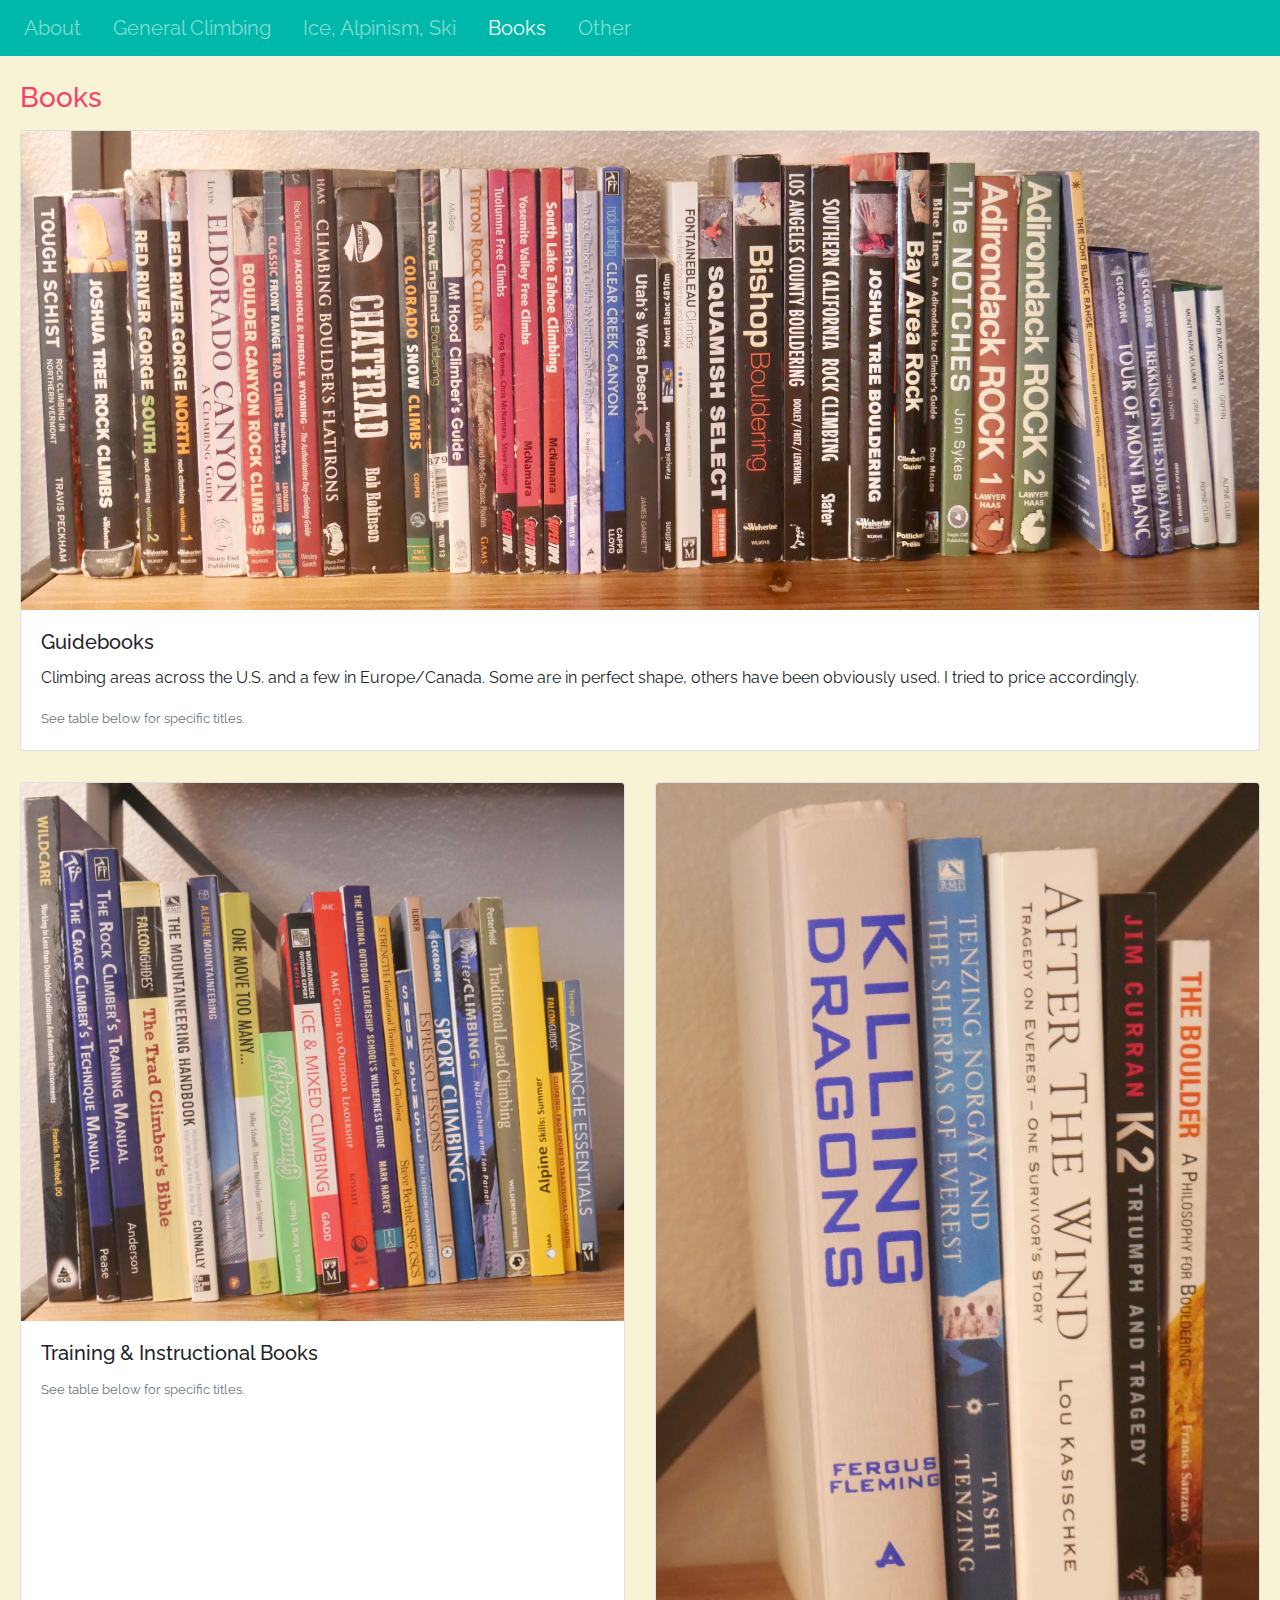
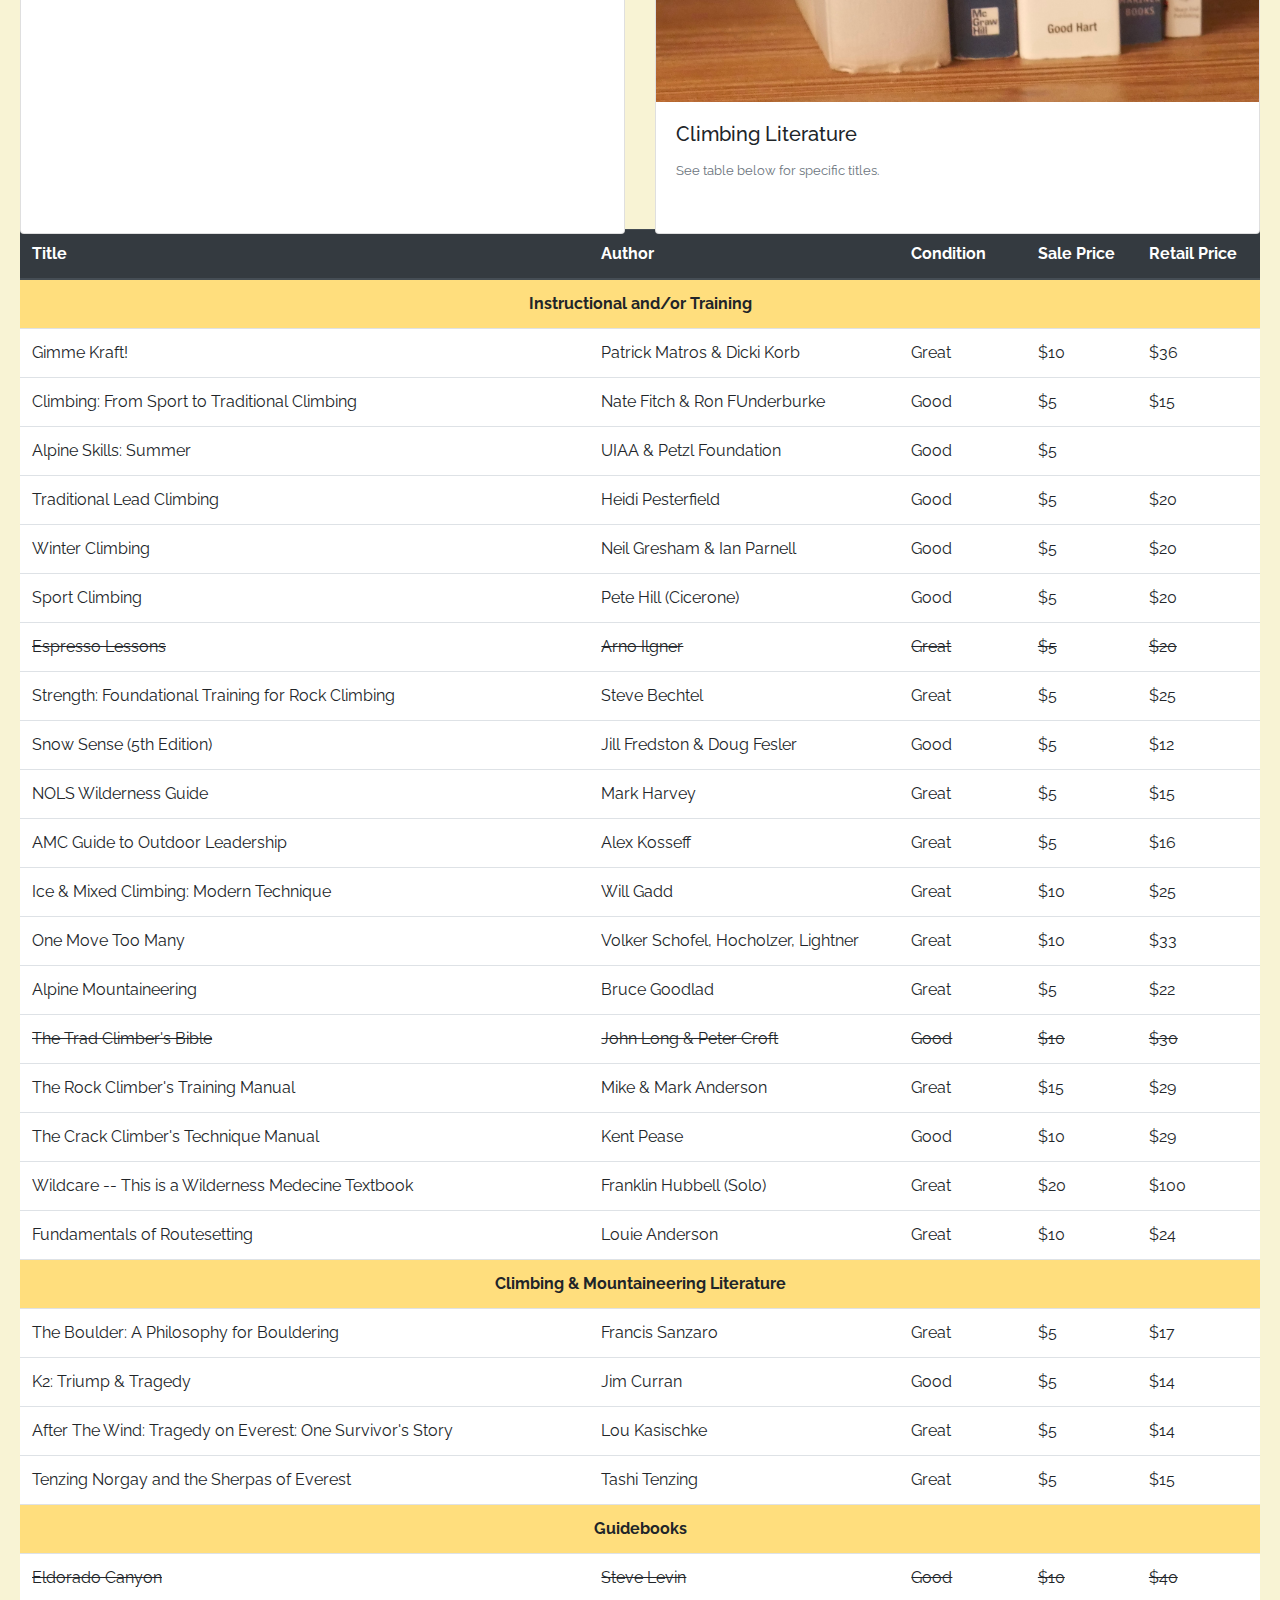
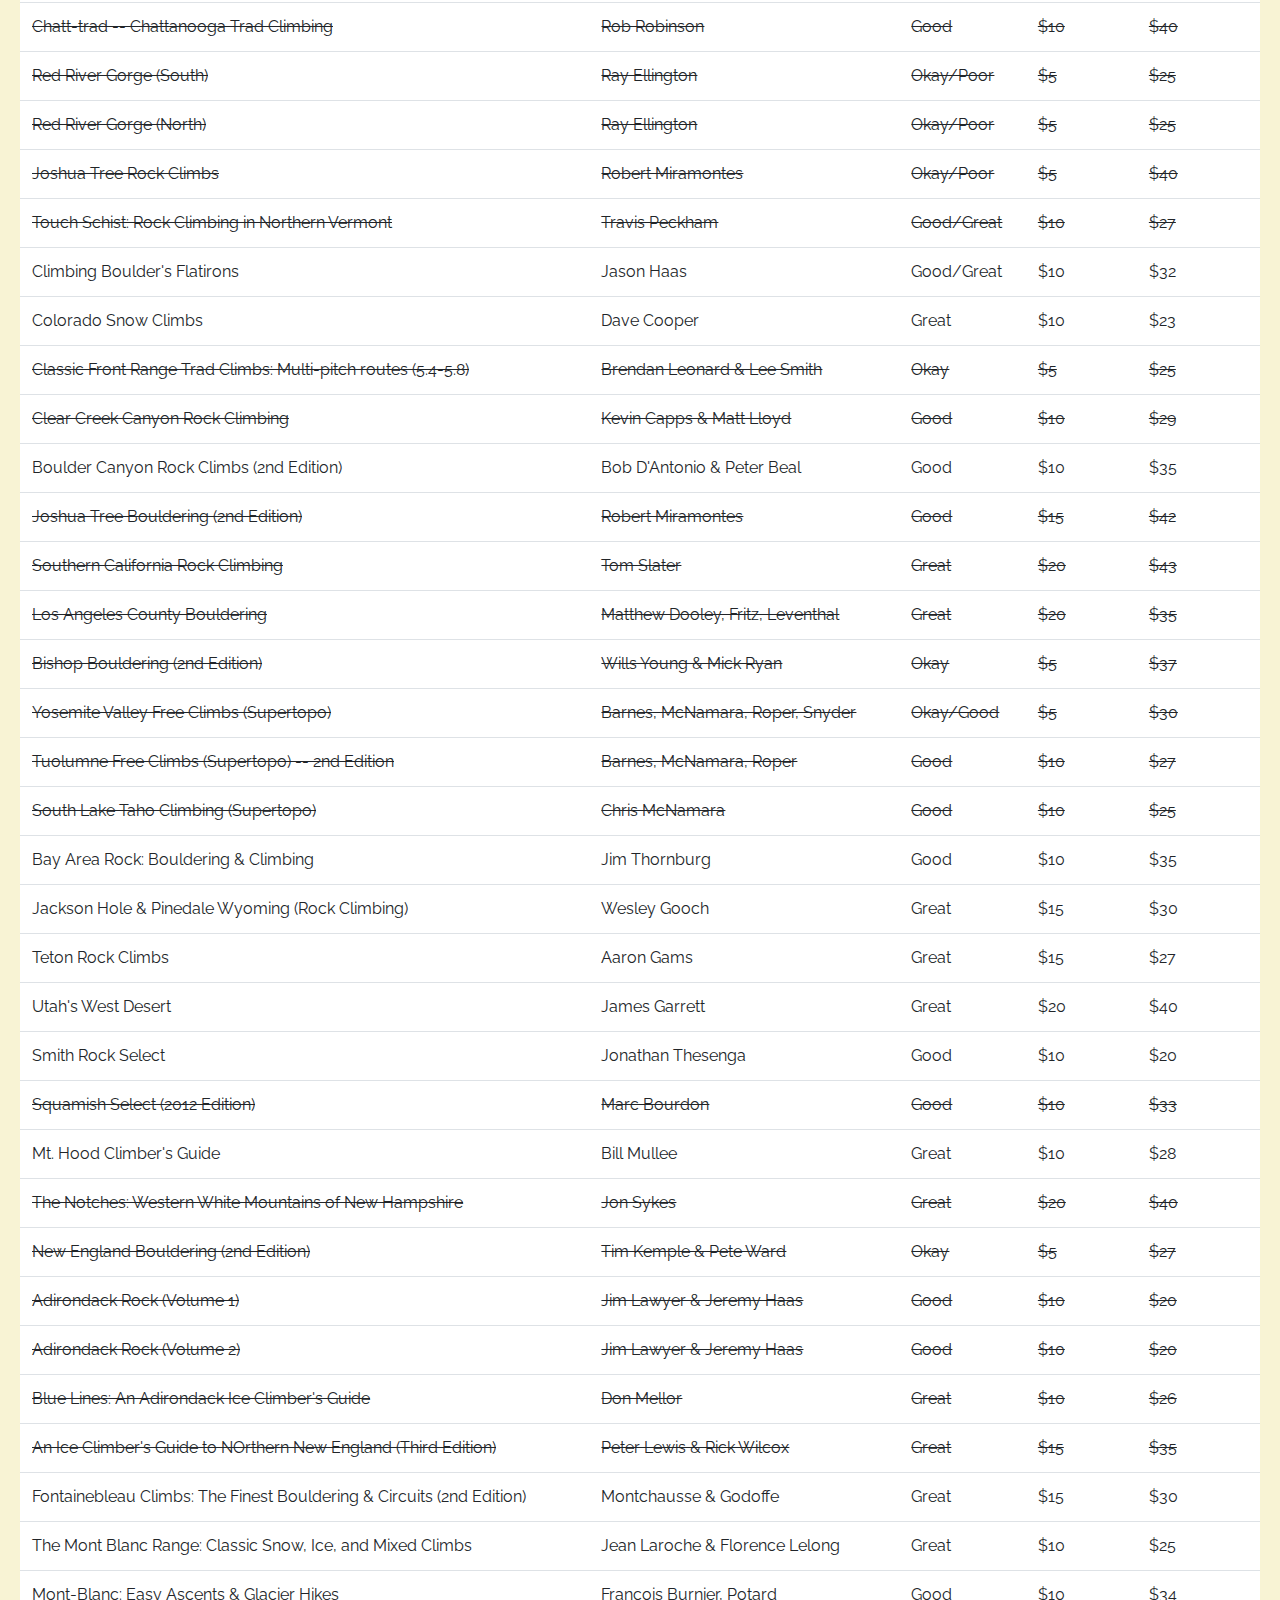
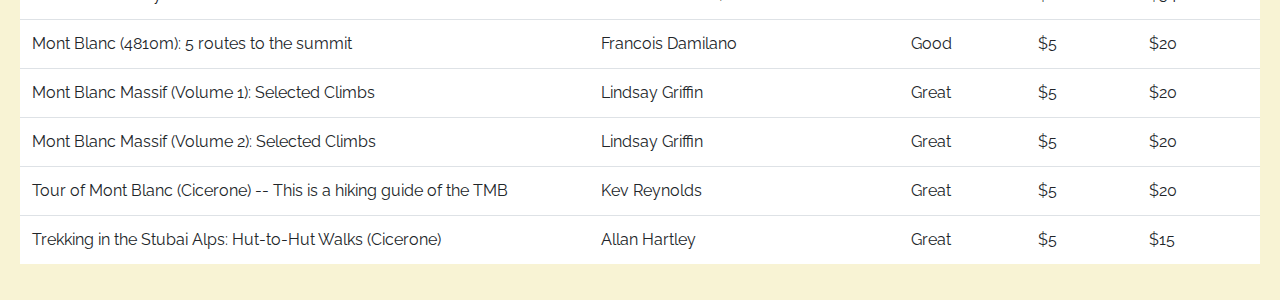
==== books.html @ da9b73b0 "Update books.html" ====
<!DOCTYPE html>
<html lang="en" dir="ltr">

<head>
  <meta charset="utf-8">
  <title>Climbing Books</title>
  <link rel="stylesheet" href="https://stackpath.bootstrapcdn.com/bootstrap/4.5.2/css/bootstrap.min.css" integrity="sha384-JcKb8q3iqJ61gNV9KGb8thSsNjpSL0n8PARn9HuZOnIxN0hoP+VmmDGMN5t9UJ0Z" crossorigin="anonymous">
  <link rel="stylesheet" href="style.css">
  <link href="https://fonts.googleapis.com/css2?family=Raleway&display=swap" rel="stylesheet">


</head>

<body>
  <nav class="navbar navbar-dark navbar-expand-lg navbarCustom" style="background-color: #00b8a9;">
    <button class="navbar-toggler" type="button" data-toggle="collapse" data-target="#navbarSupportedContent" aria-controls="navbarSupportedContent" aria-expanded="false" aria-label="Toggle navigation">
      <span class="navbar-toggler-icon"></span>
    </button>

    <div class="collapse navbar-collapse" id="navbarSupportedContent">
      <ul class="navbar-nav mr-auto">
        <li class="nav-item">
          <a class="nav-link navbar-brand" href="index.html">About<span class="sr-only">(current)</span></a>
        </li>
        <li class="nav-item">
          <a class="nav-link navbar-brand" href="generalClimbing.html">General Climbing</a>
        </li>
        <li class="nav-item">
          <a class="nav-link navbar-brand" href="iceAlpineSki.html">Ice, Alpinism, Ski</a>
        </li>
        <li class="nav-item active">
          <a class="nav-link navbar-brand" href="books.html">Books</a>
        </li>
        <li class="nav-item">
          <a class="nav-link navbar-brand" href="random.html">Other</a>
        </li>
      </ul>
    </div>
  </nav>

  <div class="topContainer">
    <h3>Books</h3>

    <div class="card mb-3">
      <img src="imgs/guidebooks.jpeg" class="card-img-top" alt="...">
      <div class="card-body">
        <h5 class="card-title">Guidebooks</h5>
        <p class="card-text">Climbing areas across the U.S. and a few in Europe/Canada. Some are in perfect shape, others have been obviously used. I tried to price accordingly.</p>
        <p class="card-text"><small class="text-muted">See table below for specific titles.</small></p>
      </div>
    </div>

    <div class="row">
      <div class="col-md-6">
        <div class="card mb-3 h-100">
          <img src="imgs/trainingBooks.jpeg" class="card-img-top" alt="...">
          <div class="card-body">
            <h5 class="card-title">Training & Instructional Books</h5>
            <p class="card-text"><small class="text-muted">See table below for specific titles.</small></p>
          </div>
        </div>
      </div>

      <div class="col-md-6">
        <div class="card mb-3 h-100">
          <img src="imgs/litBooks.jpeg" class="card-img-top" alt="...">
          <div class="card-body">
            <h5 class="card-title">Climbing Literature</h5>
            <p class="card-text"><small class="text-muted">See table below for specific titles.</small></p>
          </div>
        </div>
      </div>
    </div>

<div class="guidebookTable bg-white">
  <table class="table table-hover">
  <thead class="thead-dark">
    <tr>
      <th scope="col">Title</th>
      <th scope="col">Author</th>
      <th scope="col">Condition</th>
      <th scope="col">Sale Price</th>
      <th scope="col">Retail Price</th>
    </tr>
  </thead>
  <tbody>
    <tr>
      <td class="bookTableHeaderOverview" colspan="5">Instructional and/or Training</td>
    </tr>
    <tr>
      <td> Gimme Kraft!</td>
      <td>Patrick Matros & Dicki Korb</td>
      <td>Great</td>
      <td>$10</td>
      <td>$36</td>
    </tr>
  
    <tr>
      <td>Climbing: From Sport to Traditional Climbing</td>
      <td> Nate Fitch & Ron FUnderburke </td>
      <td> Good </td>
      <td> $5 </td>
      <td> $15 </td>
    </tr>
    <tr>
      <td> Alpine Skills: Summer </td>
      <td> UIAA & Petzl Foundation </td>
      <td> Good </td>
      <td> $5 </td>
      <td>  </td>
    </tr>
    <tr>
      <td> Traditional Lead Climbing </td>
      <td> Heidi Pesterfield </td>
      <td> Good </td>
      <td> $5 </td>
      <td> $20 </td>
    </tr>
    <tr>
      <td> Winter Climbing </td>
      <td> Neil Gresham & Ian Parnell </td>
      <td> Good </td>
      <td> $5 </td>
      <td> $20 </td>
    </tr>
    <tr>
      <td> Sport Climbing </td>
      <td> Pete Hill (Cicerone) </td>
      <td> Good </td>
      <td> $5 </td>
      <td> $20 </td>
    </tr>
    <tr class="strikethrough">
      <td> Espresso Lessons </td>
      <td> Arno Ilgner </td>
      <td> Great </td>
      <td> $5 </td>
      <td> $20 </td>
    </tr>
    <tr>
      <td> Strength: Foundational Training for Rock Climbing </td>
      <td> Steve Bechtel </td>
      <td> Great </td>
      <td> $5 </td>
      <td> $25 </td>
    </tr>
    <tr>
      <td> Snow Sense (5th Edition) </td>
      <td> Jill Fredston & Doug Fesler </td>
      <td> Good </td>
      <td> $5 </td>
      <td> $12 </td>
    </tr>
    <tr>
      <td> NOLS Wilderness Guide </td>
      <td> Mark Harvey </td>
      <td> Great </td>
      <td> $5 </td>
      <td> $15 </td>
    </tr>
    <tr>
      <td> AMC Guide to Outdoor Leadership </td>
      <td> Alex Kosseff </td>
      <td> Great </td>
      <td> $5 </td>
      <td> $16 </td>
    </tr>
    <tr>
      <td> Ice & Mixed Climbing: Modern Technique </td>
      <td> Will Gadd </td>
      <td> Great </td>
      <td> $10 </td>
      <td> $25 </td>
    </tr>
    <tr>
      <td> One Move Too Many </td>
      <td> Volker Schofel, Hocholzer, Lightner </td>
      <td> Great </td>
      <td> $10 </td>
      <td> $33 </td>
    </tr>
    <tr>
      <td> Alpine Mountaineering </td>
      <td> Bruce Goodlad </td>
      <td> Great </td>
      <td> $5 </td>
      <td> $22 </td>
    </tr>
  
    <tr class="strikethrough">
      <td> The Trad Climber's Bible </td>
      <td> John Long & Peter Croft </td>
      <td> Good </td>
      <td> $10 </td>
      <td> $30 </td>
    </tr>
    <tr>
      <td> The Rock Climber's Training Manual </td>
      <td> Mike & Mark Anderson </td>
      <td> Great </td>
      <td> $15 </td>
      <td> $29 </td>
    </tr>
    <tr>
      <td> The Crack Climber's Technique Manual </td>
      <td> Kent Pease </td>
      <td> Good </td>
      <td> $10 </td>
      <td> $29 </td>
    </tr>
    <tr>
      <td> Wildcare -- This is a Wilderness Medecine Textbook </td>
      <td> Franklin Hubbell (Solo) </td>
      <td> Great </td>
      <td> $20 </td>
      <td> $100 </td>
    </tr>
    <tr>
      <td> Fundamentals of Routesetting </td>
      <td> Louie Anderson </td>
      <td> Great </td>
      <td> $10 </td>
      <td> $24 </td>
    </tr>
    <tr>
      <td class="bookTableHeaderOverview" colspan="5">Climbing & Mountaineering Literature</td>
    </tr>

    <tr>
      <td> The Boulder: A Philosophy for Bouldering </td>
      <td> Francis Sanzaro </td>
      <td> Great </td>
      <td> $5 </td>
      <td> $17 </td>
    </tr>

    <tr>
      <td> K2: Triump & Tragedy </td>
      <td> Jim Curran </td>
      <td> Good </td>
      <td> $5 </td>
      <td> $14 </td>
    </tr>

    <tr>
      <td> After The Wind: Tragedy on Everest: One Survivor's Story </td>
      <td> Lou Kasischke </td>
      <td> Great </td>
      <td> $5 </td>
      <td> $14 </td>
    </tr>

    <tr>
      <td> Tenzing Norgay and the Sherpas of Everest </td>
      <td> Tashi Tenzing </td>
      <td> Great </td>
      <td> $5 </td>
      <td> $15 </td>
    </tr>

    <tr>
      <td class="bookTableHeaderOverview" colspan="5">Guidebooks</td>
    </tr>

    <tr class="strikethrough">
      <td> Eldorado Canyon </td>
      <td> Steve Levin </td>
      <td> Good </td>
      <td> $10 </td>
      <td> $40 </td>
    </tr>

<tr class="strikethrough">
  <td> Chatt-trad -- Chattanooga Trad Climbing </td>
      <td> Rob Robinson </td>
      <td> Good </td>
      <td> $10 </td>
      <td> $40 </td>
    </tr>

    <tr class="strikethrough">
      <td> Red River Gorge (South) </td>
      <td> Ray Ellington </td>
      <td> Okay/Poor </td>
      <td> $5 </td>
      <td> $25 </td>
    </tr>

   <tr class="strikethrough">
      <td> Red River Gorge (North) </td>
      <td> Ray Ellington </td>
      <td> Okay/Poor </td>
      <td> $5 </td>
      <td> $25 </td>
    </tr>

    <tr class="strikethrough">
      <td> Joshua Tree Rock Climbs </td>
      <td> Robert Miramontes </td>
      <td> Okay/Poor </td>
      <td> $5 </td>
      <td> $40 </td>
    </tr>

    <tr class="strikethrough">
      <td> Touch Schist: Rock Climbing in Northern Vermont </td>
      <td> Travis Peckham </td>
      <td> Good/Great </td>
      <td> $10 </td>
      <td> $27 </td>
    </tr>

    <tr>
      <td> Climbing Boulder's Flatirons </td>
      <td> Jason Haas </td>
      <td> Good/Great </td>
      <td> $10 </td>
      <td> $32 </td>
    </tr>

    <tr>
      <td> Colorado Snow Climbs </td>
      <td> Dave Cooper </td>
      <td> Great </td>
      <td> $10 </td>
      <td> $23 </td>
    </tr>

    <tr class="strikethrough">
      <td> Classic Front Range Trad Climbs: Multi-pitch routes (5.4-5.8) </td>
      <td> Brendan Leonard & Lee Smith </td>
      <td> Okay </td>
      <td> $5 </td>
      <td> $25 </td>
    </tr>

    <tr class="strikethrough">
      <td> Clear Creek Canyon Rock Climbing </td>
      <td> Kevin Capps & Matt Lloyd </td>
      <td> Good </td>
      <td> $10 </td>
      <td> $29 </td>
    </tr>

    <tr>
      <td> Boulder Canyon Rock Climbs (2nd Edition) </td>
      <td> Bob D'Antonio & Peter Beal </td>
      <td> Good </td>
      <td> $10 </td>
      <td> $35 </td>
    </tr>

    <tr class="strikethrough">
      <td> Joshua Tree Bouldering (2nd Edition) </td>
      <td> Robert Miramontes </td>
      <td> Good </td>
      <td> $15 </td>
      <td> $42 </td>
    </tr>

    <tr class="strikethrough">
      <td> Southern California Rock Climbing </td>
      <td> Tom Slater </td>
      <td> Great </td>
      <td> $20 </td>
      <td> $43 </td>
    </tr>

    <tr class="strikethrough">
      <td> Los Angeles County Bouldering </td>
      <td> Matthew Dooley, Fritz, Leventhal </td>
      <td> Great </td>
      <td> $20 </td>
      <td> $35 </td>
    </tr>

    <tr class="strikethrough">
      <td> Bishop Bouldering (2nd Edition) </td>
      <td> Wills Young & Mick Ryan </td>
      <td> Okay </td>
      <td> $5 </td>
      <td> $37 </td>
    </tr>

   <tr class="strikethrough">
      <td> Yosemite Valley Free Climbs (Supertopo) </td>
      <td> Barnes, McNamara, Roper, Snyder </td>
      <td> Okay/Good </td>
      <td> $5 </td>
      <td> $30 </td>
    </tr>

    <tr class="strikethrough">
      <td> Tuolumne Free Climbs (Supertopo) -- 2nd Edition </td>
      <td> Barnes, McNamara, Roper </td>
      <td> Good </td>
      <td> $10 </td>
      <td> $27 </td>
    </tr>

    <tr class="strikethrough">
      <td> South Lake Taho Climbing (Supertopo) </td>
      <td> Chris McNamara </td>
      <td> Good </td>
      <td> $10 </td>
      <td> $25 </td>
    </tr>

    <tr>
      <td> Bay Area Rock: Bouldering & Climbing </td>
      <td> Jim Thornburg </td>
      <td> Good </td>
      <td> $10 </td>
      <td> $35 </td>
    </tr>

    <tr>
      <td> Jackson Hole & Pinedale Wyoming (Rock Climbing) </td>
      <td> Wesley Gooch </td>
      <td> Great </td>
      <td> $15 </td>
      <td> $30 </td>
    </tr>

    <tr>
      <td> Teton Rock Climbs </td>
      <td> Aaron Gams </td>
      <td> Great </td>
      <td> $15 </td>
      <td> $27 </td>
    </tr>

    <tr>
      <td> Utah's West Desert </td>
      <td> James Garrett </td>
      <td> Great </td>
      <td> $20 </td>
      <td> $40 </td>
    </tr>

    <tr>
      <td> Smith Rock Select </td>
      <td> Jonathan Thesenga </td>
      <td> Good </td>
      <td> $10 </td>
      <td> $20 </td>
    </tr>

    <tr class="strikethrough">
      <td> Squamish Select (2012 Edition) </td>
      <td> Marc Bourdon </td>
      <td> Good </td>
      <td> $10 </td>
      <td> $33 </td>
    </tr>

    <tr>
      <td> Mt. Hood Climber's Guide </td>
      <td> Bill Mullee </td>
      <td> Great </td>
      <td> $10 </td>
      <td> $28 </td>
    </tr>

    <tr class="strikethrough">
      <td> The Notches: Western White Mountains of New Hampshire </td>
      <td> Jon Sykes </td>
      <td> Great </td>
      <td> $20 </td>
      <td> $40 </td>
    </tr>

    <tr class="strikethrough">
      <td> New England Bouldering (2nd Edition) </td>
      <td> Tim Kemple & Pete Ward </td>
      <td> Okay </td>
      <td> $5 </td>
      <td> $27 </td>
    </tr>

<tr class="strikethrough">
      <td> Adirondack Rock (Volume 1) </td>
      <td> Jim Lawyer & Jeremy Haas </td>
      <td> Good </td>
      <td> $10 </td>
      <td> $20 </td>
    </tr>

   <tr class="strikethrough">
      <td> Adirondack Rock (Volume 2) </td>
      <td> Jim Lawyer & Jeremy Haas </td>
      <td> Good </td>
      <td> $10 </td>
      <td> $20 </td>
    </tr>

    <tr class="strikethrough">
      <td> Blue Lines: An Adirondack Ice Climber's Guide </td>
      <td> Don Mellor </td>
      <td> Great </td>
      <td> $10 </td>
      <td> $26 </td>
    </tr>

   <tr class="strikethrough">
      <td> An Ice Climber's Guide to NOrthern New England (Third Edition) </td>
      <td> Peter Lewis & Rick Wilcox </td>
      <td> Great </td>
      <td> $15 </td>
      <td> $35 </td>
    </tr>

    <tr>
      <td> Fontainebleau Climbs: The Finest Bouldering & Circuits (2nd Edition) </td>
      <td> Montchausse & Godoffe </td>
      <td> Great </td>
      <td> $15 </td>
      <td> $30 </td>
    </tr>

    <tr>
      <td> The Mont Blanc Range: Classic Snow, Ice, and Mixed Climbs </td>
      <td> Jean Laroche & Florence Lelong </td>
      <td> Great </td>
      <td> $10 </td>
      <td> $25 </td>
    </tr>

    <tr>
      <td> Mont-Blanc: Easy Ascents & Glacier Hikes </td>
      <td> Francois Burnier, Potard </td>
      <td> Good </td>
      <td> $10 </td>
      <td> $34 </td>
    </tr>

    <tr>
      <td> Mont Blanc (4810m): 5 routes to the summit </td>
      <td> Francois Damilano </td>
      <td> Good </td>
      <td> $5 </td>
      <td> $20 </td>
    </tr>

    <tr>
      <td> Mont Blanc Massif (Volume 1): Selected Climbs </td>
      <td> Lindsay Griffin </td>
      <td> Great </td>
      <td> $5 </td>
      <td> $20 </td>
    </tr>

    <tr>
      <td> Mont Blanc Massif (Volume 2): Selected Climbs </td>
      <td> Lindsay Griffin </td>
      <td> Great </td>
      <td> $5 </td>
      <td> $20 </td>
    </tr>

    <tr>
      <td> Tour of Mont Blanc (Cicerone) -- This is a hiking guide of the TMB </td>
      <td> Kev Reynolds </td>
      <td> Great </td>
      <td> $5 </td>
      <td> $20 </td>
    </tr>

    <tr>
      <td> Trekking in the Stubai Alps: Hut-to-Hut Walks (Cicerone) </td>
      <td> Allan Hartley </td>
      <td> Great </td>
      <td> $5 </td>
      <td> $15 </td>
    </tr>

  </tbody>
</table>
</div>

  </div>


  <script src="https://code.jquery.com/jquery-3.3.1.slim.min.js" integrity="sha384-q8i/X+965DzO0rT7abK41JStQIAqVgRVzpbzo5smXKp4YfRvH+8abtTE1Pi6jizo" crossorigin="anonymous"></script>
  <script src="https://stackpath.bootstrapcdn.com/bootstrap/4.5.2/js/bootstrap.min.js" charset="utf-8"></script>
</body>

</html>
---- style.css ----
body{
  margin: 0;
  padding-bottom: 0;
  font-family: 'Raleway', sans-serif;
}

h3{
  margin: 5px 0;
  color: #f6416c;
}

span{
  font-weight: bold;
}

.profileImage{
  width: 300px;
  height: 300px;
  border-radius: 50%;
  object-fit: cover;
  object-position: 20%;
}

.topContainer{
  padding: 20px;
  background-color: #f8f3d4;
  margin: 0;
}

.contactDiv{
  margin: 0;
  padding: 20px;
  background-color: #ffde7d;
  padding-bottom: 20px;

}

.navbarCustom{
  background-color: #00b8a9;
}

.card-deck, .card{
  margin-top: 15px;
}

.navbarCustom .navbar-brand,
.navbarCustom .navbar-text {
  color: white;
}

.guidebookTable{
  margin-top: 10px;
}

.bookTableHeaderOverview{
  text-align: center;
  background-color: #ffde7d;
  font-weight: bold;
}

.strikethrough{
  text-decoration: line-through;
}

@media (min-height: 800px) {
  .contactDiv{
    padding-bottom: 400px;
  }
}
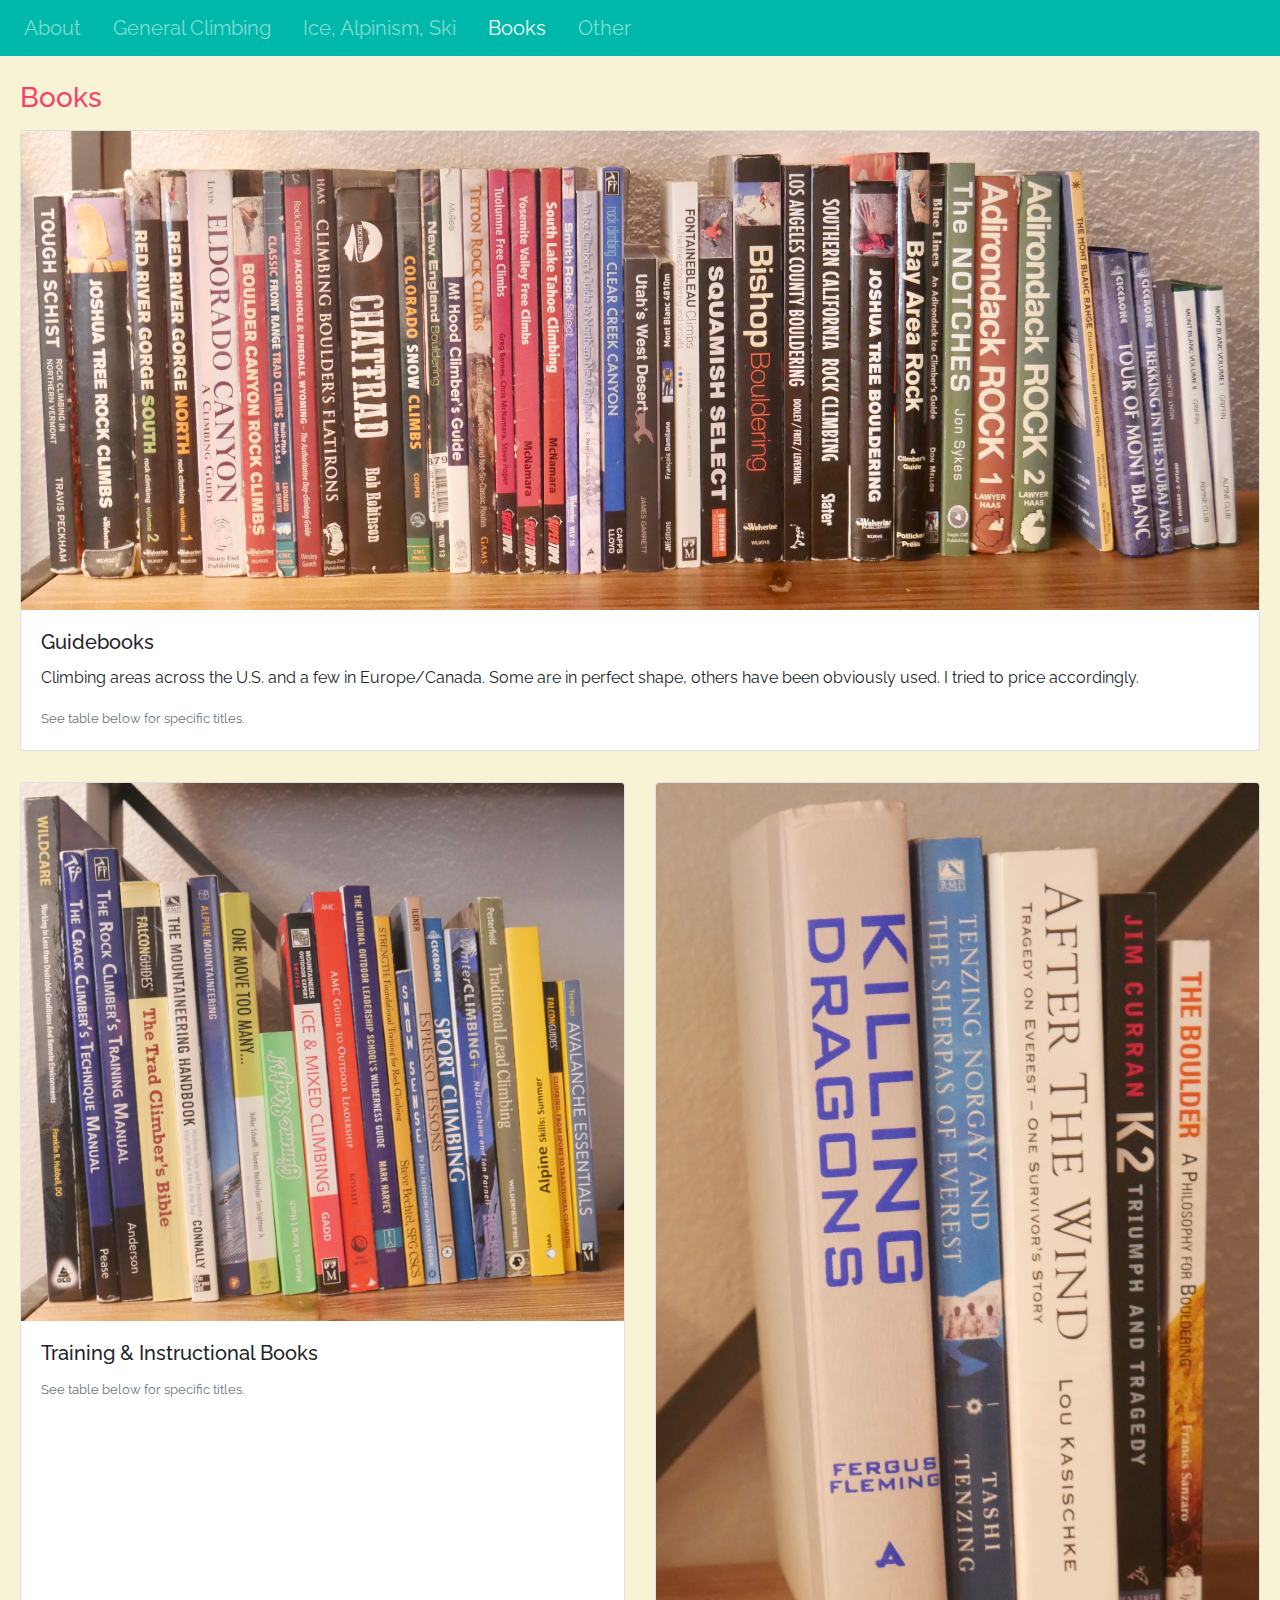
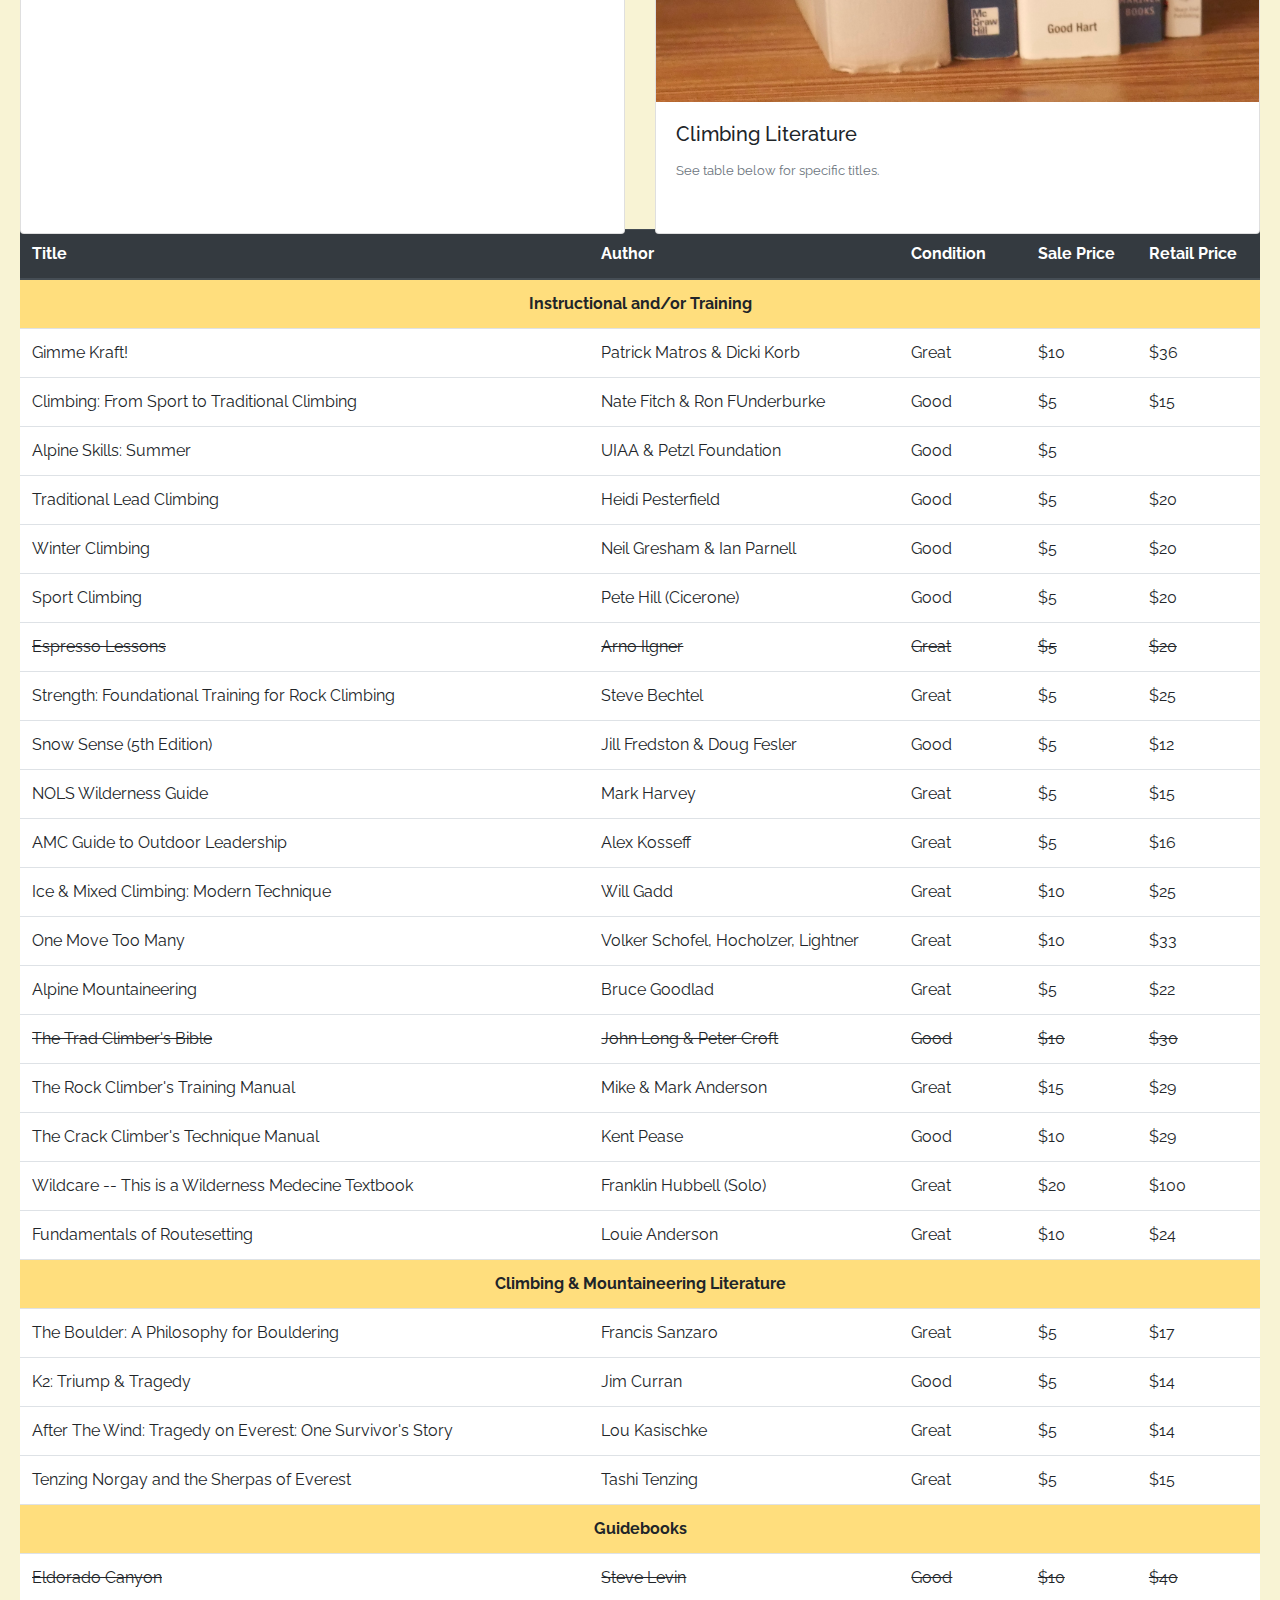
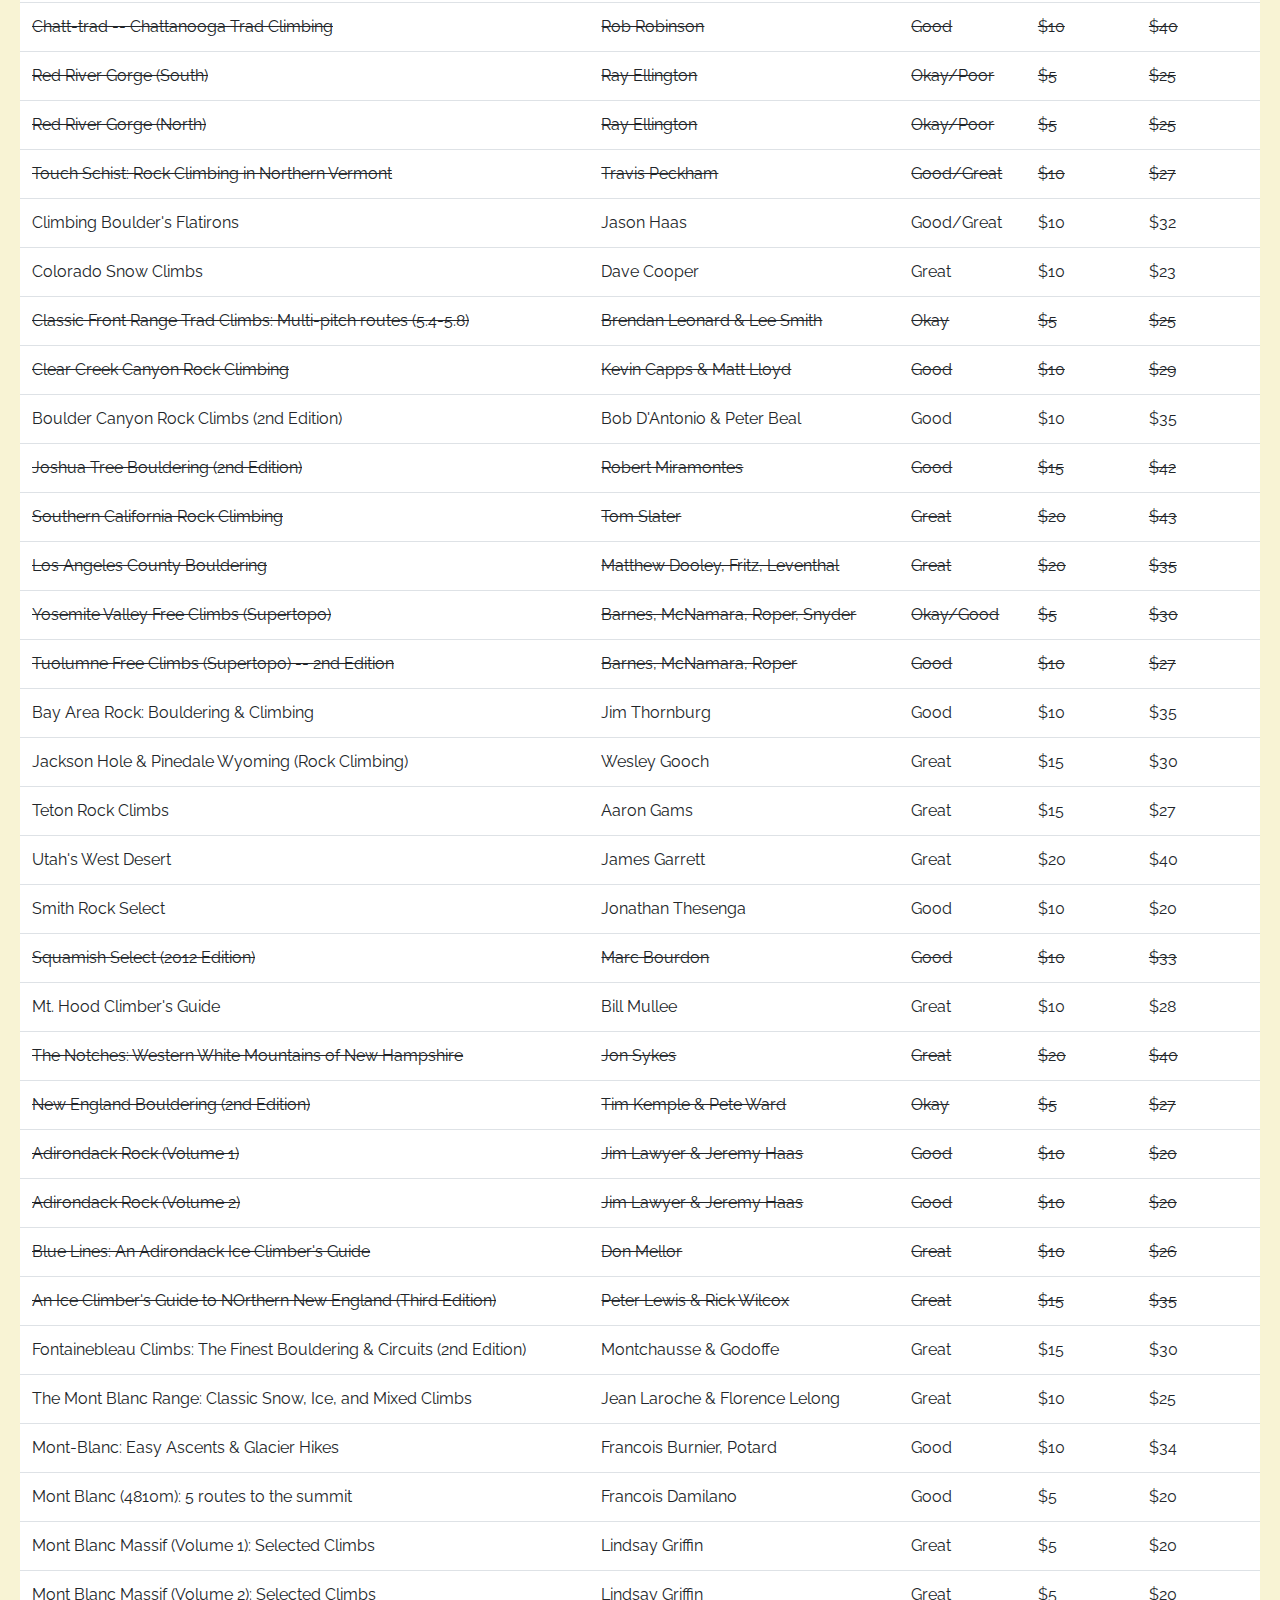
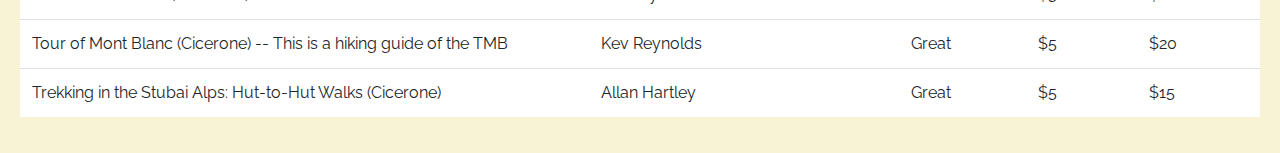
==== commit c37ecbc5: "Update books.html" ====
--- a/books.html
+++ b/books.html
@@ -295,14 +295,6 @@
     </tr>
 
     <tr class="strikethrough">
-      <td> Joshua Tree Rock Climbs </td>
-      <td> Robert Miramontes </td>
-      <td> Okay/Poor </td>
-      <td> $5 </td>
-      <td> $40 </td>
-    </tr>
-
-    <tr class="strikethrough">
       <td> Touch Schist: Rock Climbing in Northern Vermont </td>
       <td> Travis Peckham </td>
       <td> Good/Great </td>
@@ -372,14 +364,6 @@
       <td> Great </td>
       <td> $20 </td>
       <td> $35 </td>
-    </tr>
-
-    <tr class="strikethrough">
-      <td> Bishop Bouldering (2nd Edition) </td>
-      <td> Wills Young & Mick Ryan </td>
-      <td> Okay </td>
-      <td> $5 </td>
-      <td> $37 </td>
     </tr>
 
    <tr class="strikethrough">
@@ -397,15 +381,7 @@
       <td> $10 </td>
       <td> $27 </td>
     </tr>
-
-    <tr class="strikethrough">
-      <td> South Lake Taho Climbing (Supertopo) </td>
-      <td> Chris McNamara </td>
-      <td> Good </td>
-      <td> $10 </td>
-      <td> $25 </td>
-    </tr>
-
+    
     <tr>
       <td> Bay Area Rock: Bouldering & Climbing </td>
       <td> Jim Thornburg </td>
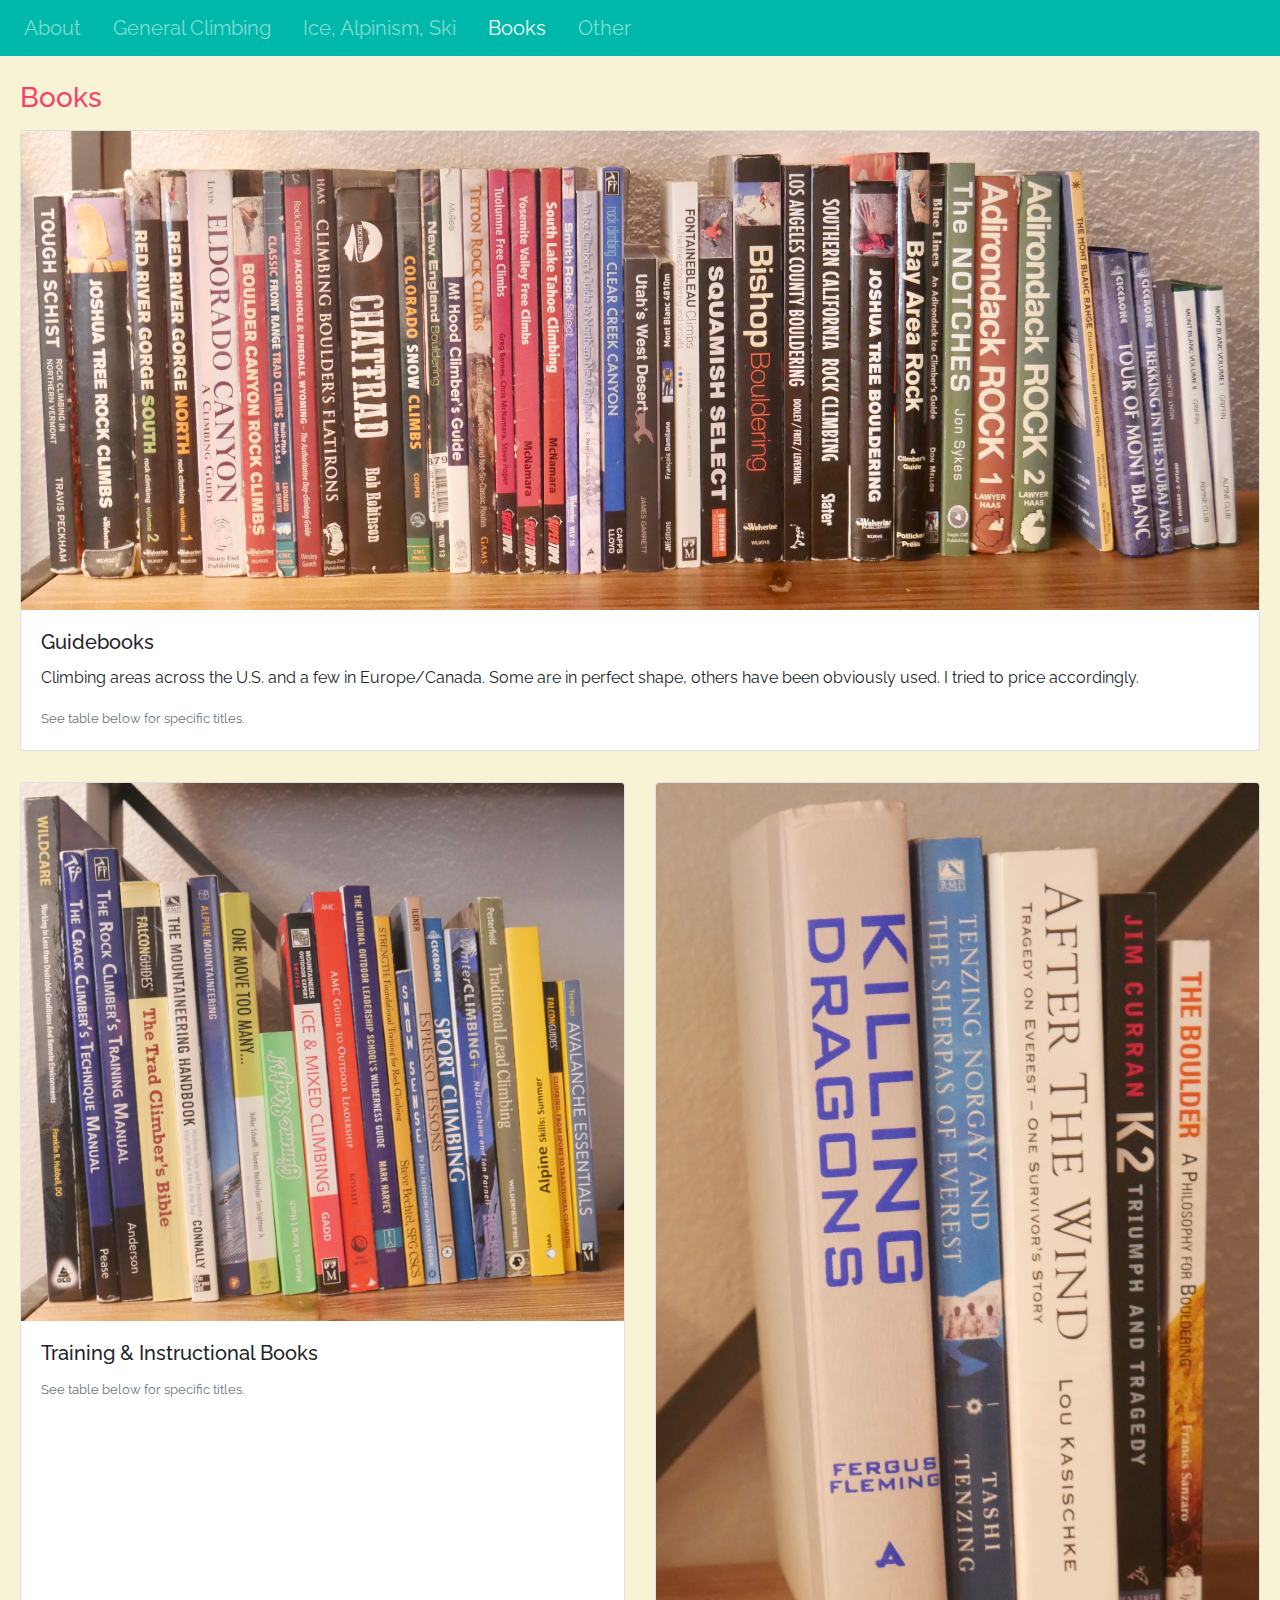
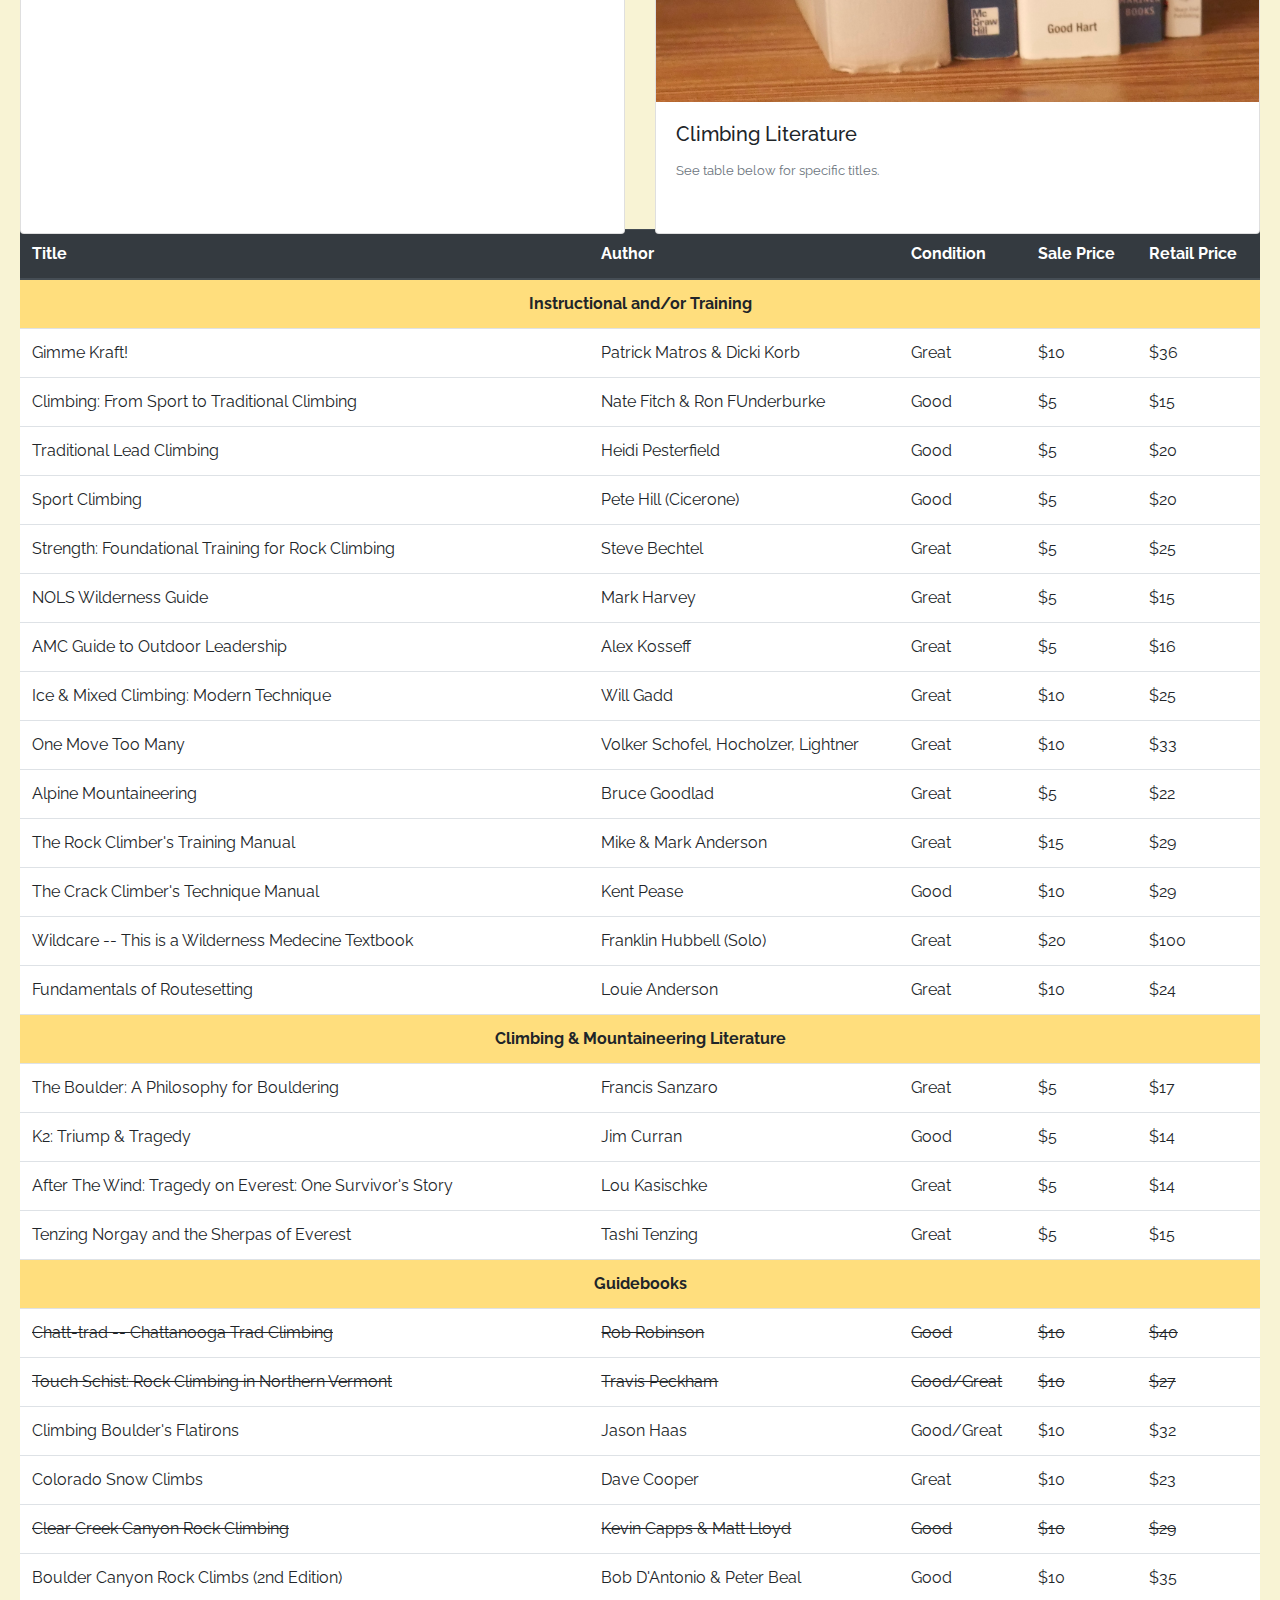
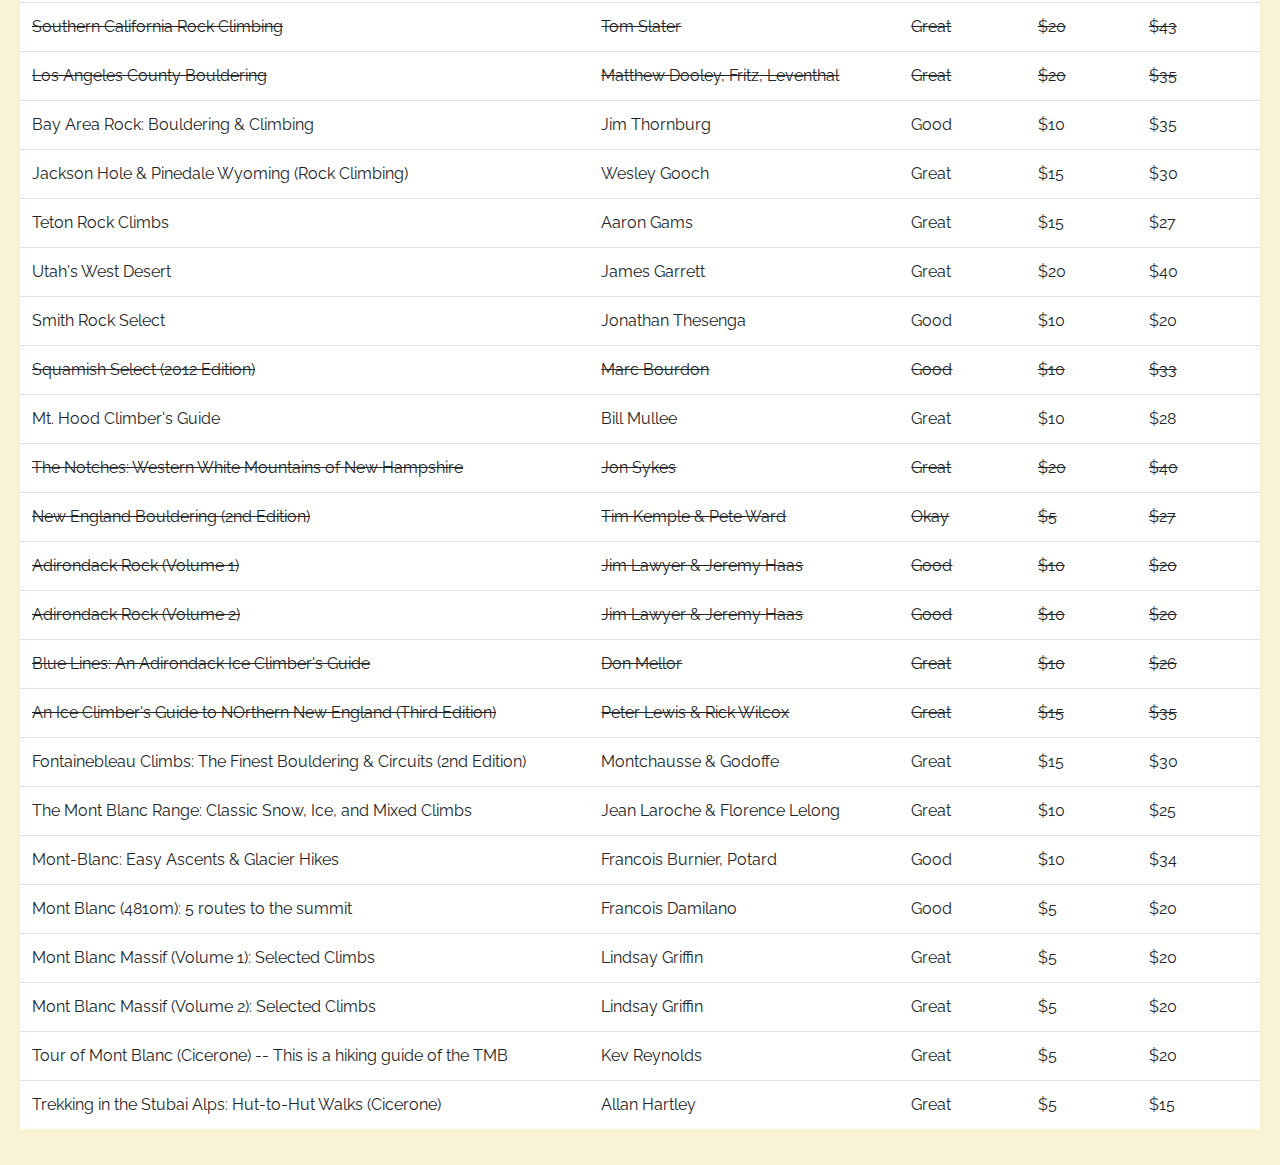
==== commit 39b3df6c: "Update books.html" ====
--- a/books.html
+++ b/books.html
@@ -102,13 +102,7 @@
       <td> $5 </td>
       <td> $15 </td>
     </tr>
-    <tr>
-      <td> Alpine Skills: Summer </td>
-      <td> UIAA & Petzl Foundation </td>
-      <td> Good </td>
-      <td> $5 </td>
-      <td>  </td>
-    </tr>
+ 
     <tr>
       <td> Traditional Lead Climbing </td>
       <td> Heidi Pesterfield </td>
@@ -116,13 +110,7 @@
       <td> $5 </td>
       <td> $20 </td>
     </tr>
-    <tr>
-      <td> Winter Climbing </td>
-      <td> Neil Gresham & Ian Parnell </td>
-      <td> Good </td>
-      <td> $5 </td>
-      <td> $20 </td>
-    </tr>
+   
     <tr>
       <td> Sport Climbing </td>
       <td> Pete Hill (Cicerone) </td>
@@ -130,13 +118,7 @@
       <td> $5 </td>
       <td> $20 </td>
     </tr>
-    <tr class="strikethrough">
-      <td> Espresso Lessons </td>
-      <td> Arno Ilgner </td>
-      <td> Great </td>
-      <td> $5 </td>
-      <td> $20 </td>
-    </tr>
+  
     <tr>
       <td> Strength: Foundational Training for Rock Climbing </td>
       <td> Steve Bechtel </td>
@@ -144,13 +126,7 @@
       <td> $5 </td>
       <td> $25 </td>
     </tr>
-    <tr>
-      <td> Snow Sense (5th Edition) </td>
-      <td> Jill Fredston & Doug Fesler </td>
-      <td> Good </td>
-      <td> $5 </td>
-      <td> $12 </td>
-    </tr>
+  
     <tr>
       <td> NOLS Wilderness Guide </td>
       <td> Mark Harvey </td>
@@ -186,14 +162,6 @@
       <td> $5 </td>
       <td> $22 </td>
     </tr>
-  
-    <tr class="strikethrough">
-      <td> The Trad Climber's Bible </td>
-      <td> John Long & Peter Croft </td>
-      <td> Good </td>
-      <td> $10 </td>
-      <td> $30 </td>
-    </tr>
     <tr>
       <td> The Rock Climber's Training Manual </td>
       <td> Mike & Mark Anderson </td>
@@ -260,14 +228,6 @@
 
     <tr>
       <td class="bookTableHeaderOverview" colspan="5">Guidebooks</td>
-    </tr>
-
-    <tr class="strikethrough">
-      <td> Eldorado Canyon </td>
-      <td> Steve Levin </td>
-      <td> Good </td>
-      <td> $10 </td>
-      <td> $40 </td>
     </tr>
 
 <tr class="strikethrough">
@@ -279,22 +239,6 @@
     </tr>
 
     <tr class="strikethrough">
-      <td> Red River Gorge (South) </td>
-      <td> Ray Ellington </td>
-      <td> Okay/Poor </td>
-      <td> $5 </td>
-      <td> $25 </td>
-    </tr>
-
-   <tr class="strikethrough">
-      <td> Red River Gorge (North) </td>
-      <td> Ray Ellington </td>
-      <td> Okay/Poor </td>
-      <td> $5 </td>
-      <td> $25 </td>
-    </tr>
-
-    <tr class="strikethrough">
       <td> Touch Schist: Rock Climbing in Northern Vermont </td>
       <td> Travis Peckham </td>
       <td> Good/Great </td>
@@ -319,14 +263,6 @@
     </tr>
 
     <tr class="strikethrough">
-      <td> Classic Front Range Trad Climbs: Multi-pitch routes (5.4-5.8) </td>
-      <td> Brendan Leonard & Lee Smith </td>
-      <td> Okay </td>
-      <td> $5 </td>
-      <td> $25 </td>
-    </tr>
-
-    <tr class="strikethrough">
       <td> Clear Creek Canyon Rock Climbing </td>
       <td> Kevin Capps & Matt Lloyd </td>
       <td> Good </td>
@@ -343,14 +279,6 @@
     </tr>
 
     <tr class="strikethrough">
-      <td> Joshua Tree Bouldering (2nd Edition) </td>
-      <td> Robert Miramontes </td>
-      <td> Good </td>
-      <td> $15 </td>
-      <td> $42 </td>
-    </tr>
-
-    <tr class="strikethrough">
       <td> Southern California Rock Climbing </td>
       <td> Tom Slater </td>
       <td> Great </td>
@@ -364,22 +292,6 @@
       <td> Great </td>
       <td> $20 </td>
       <td> $35 </td>
-    </tr>
-
-   <tr class="strikethrough">
-      <td> Yosemite Valley Free Climbs (Supertopo) </td>
-      <td> Barnes, McNamara, Roper, Snyder </td>
-      <td> Okay/Good </td>
-      <td> $5 </td>
-      <td> $30 </td>
-    </tr>
-
-    <tr class="strikethrough">
-      <td> Tuolumne Free Climbs (Supertopo) -- 2nd Edition </td>
-      <td> Barnes, McNamara, Roper </td>
-      <td> Good </td>
-      <td> $10 </td>
-      <td> $27 </td>
     </tr>
     
     <tr>
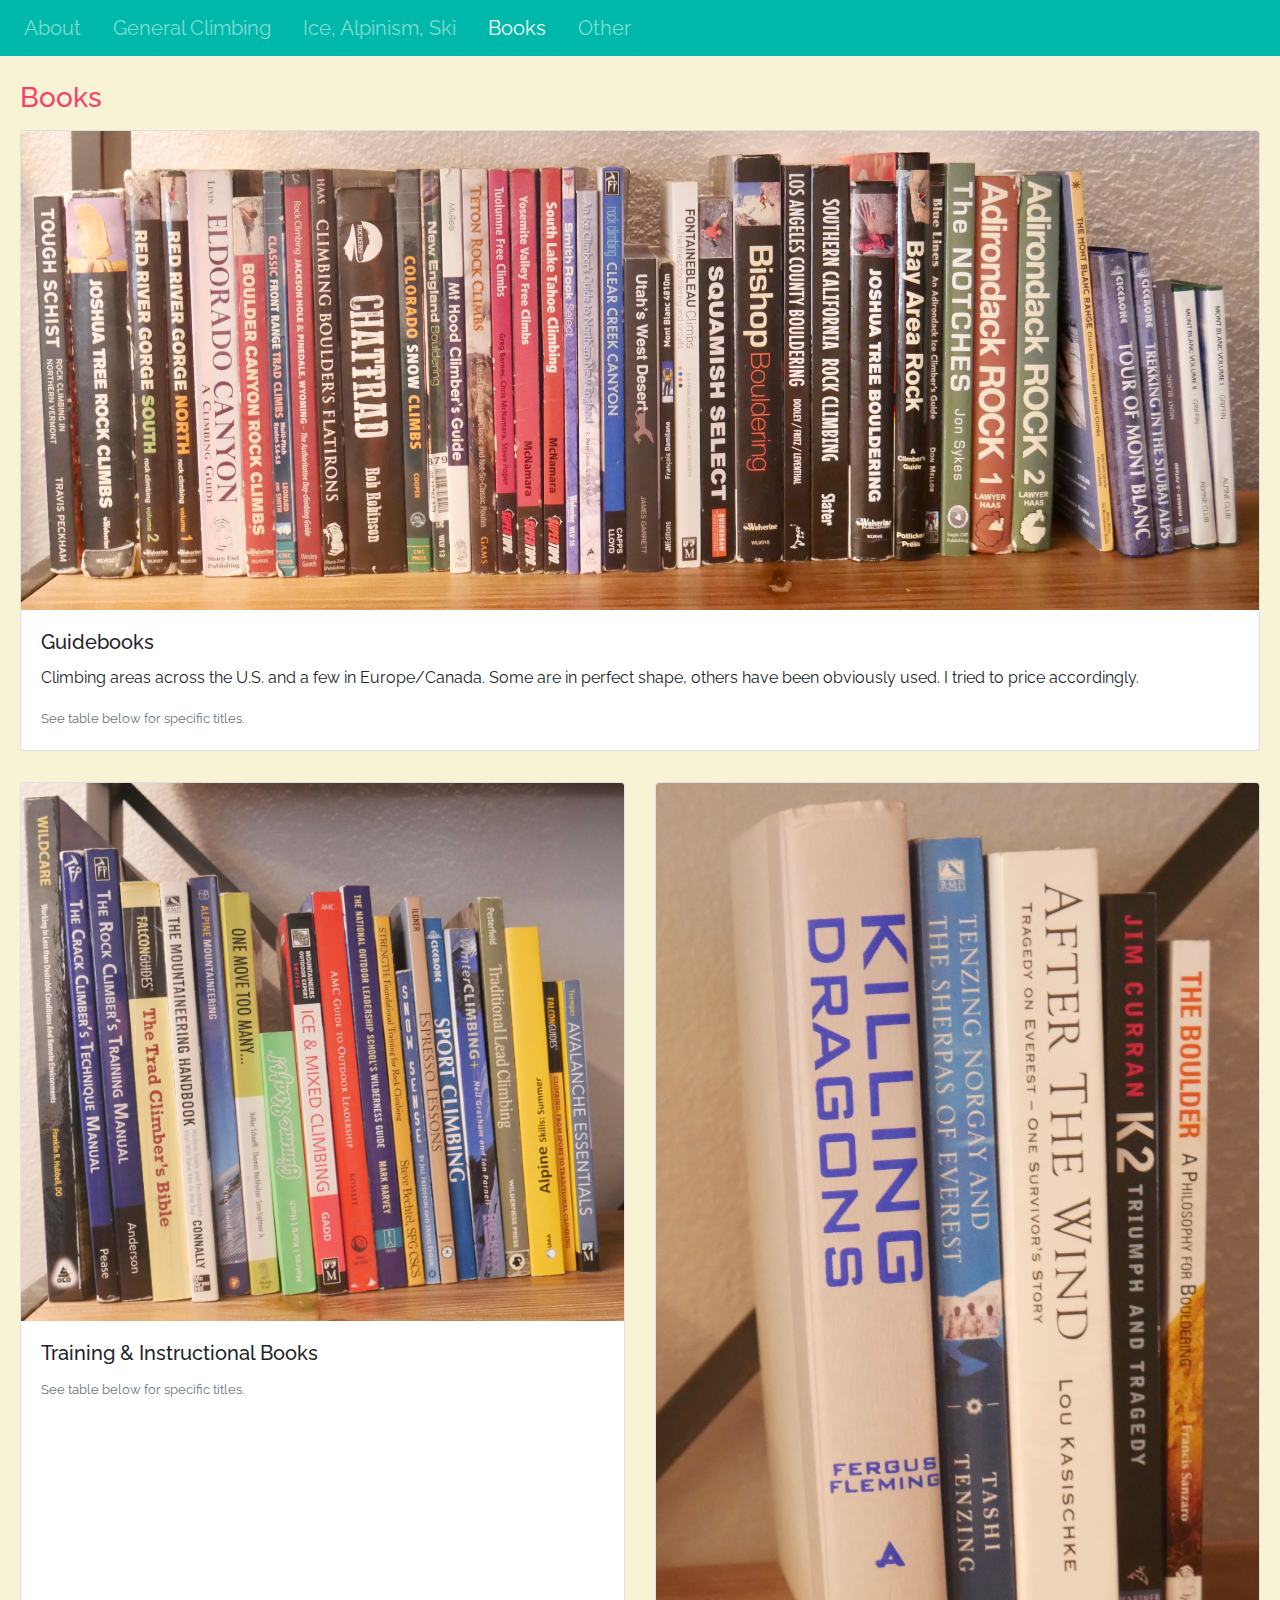
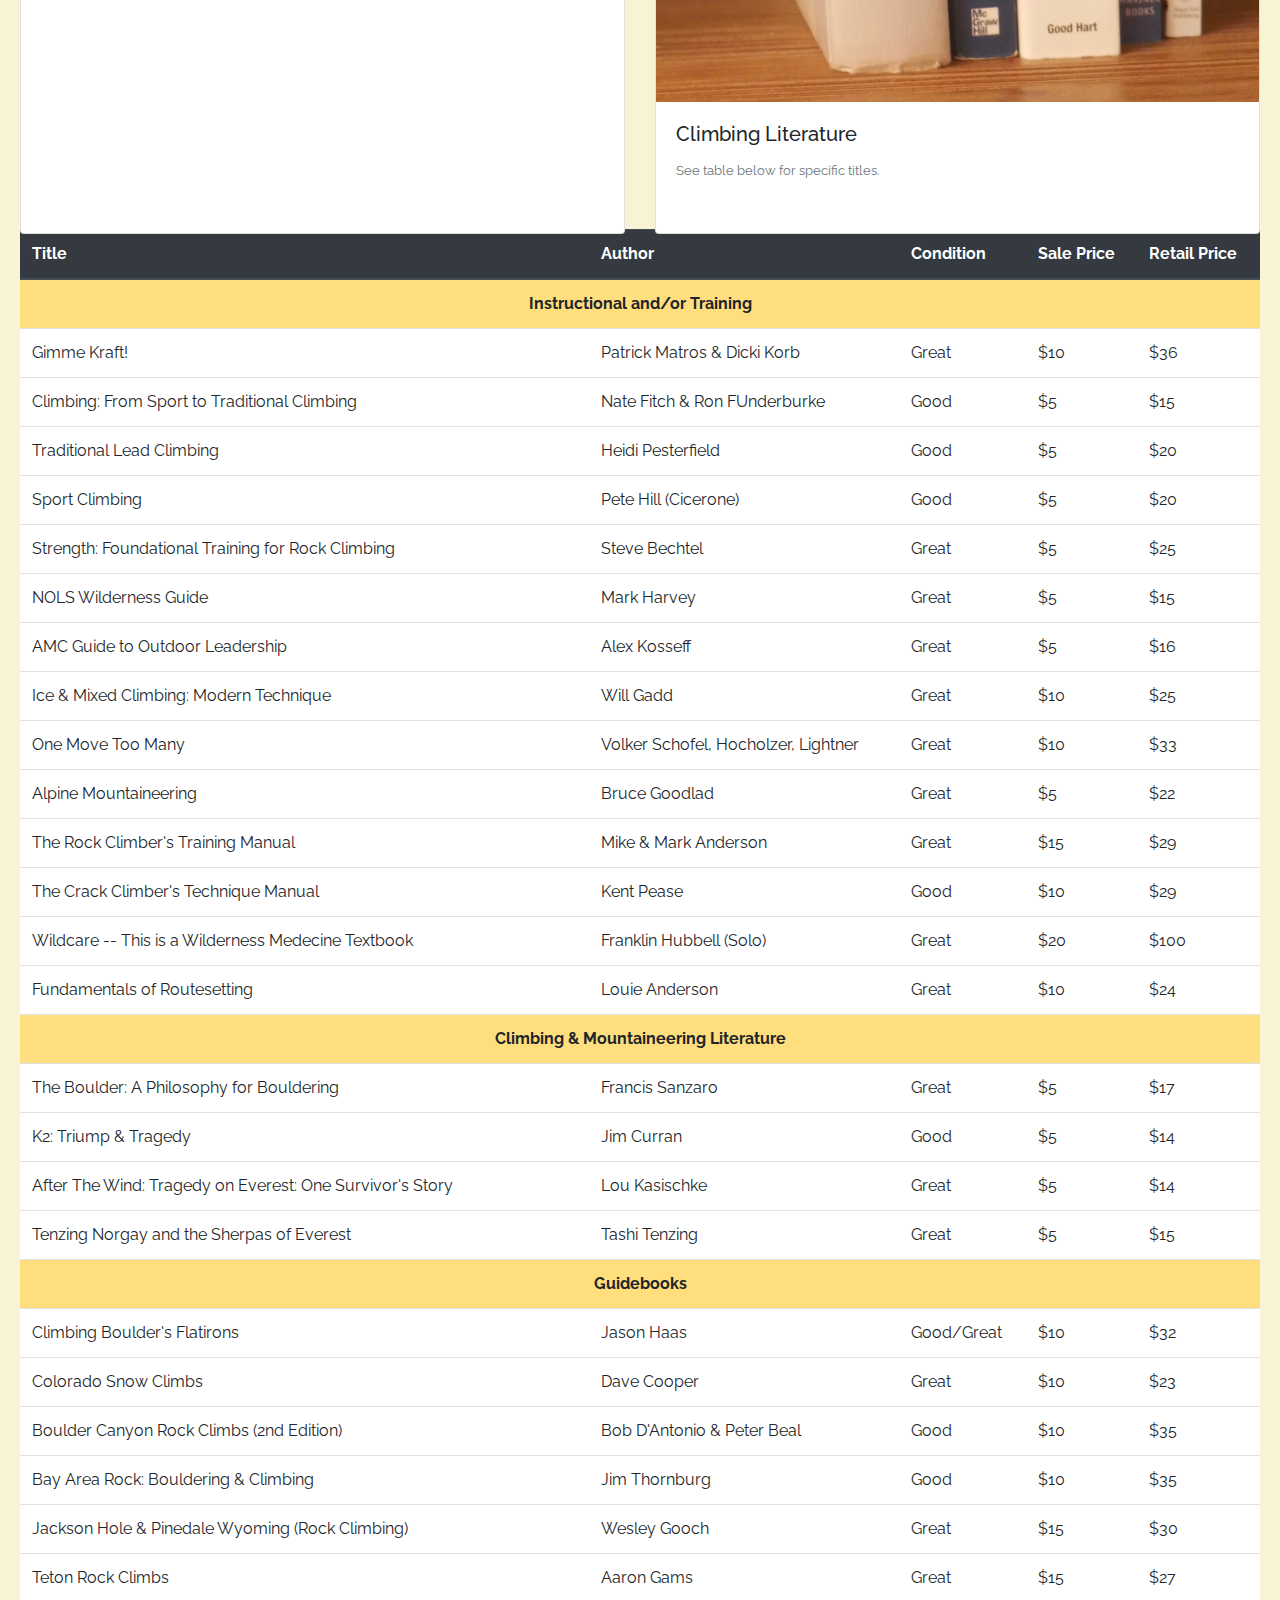
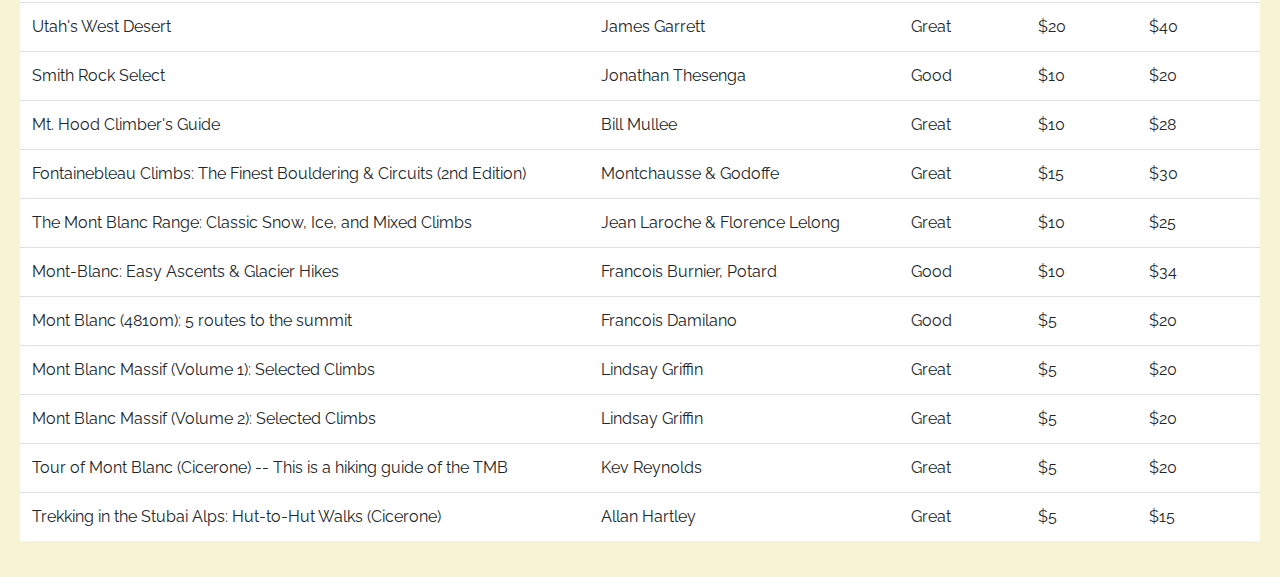
==== commit e42e1be1: "Update books.html" ====
--- a/books.html
+++ b/books.html
@@ -231,20 +231,6 @@
     </tr>
 
 <tr class="strikethrough">
-  <td> Chatt-trad -- Chattanooga Trad Climbing </td>
-      <td> Rob Robinson </td>
-      <td> Good </td>
-      <td> $10 </td>
-      <td> $40 </td>
-    </tr>
-
-    <tr class="strikethrough">
-      <td> Touch Schist: Rock Climbing in Northern Vermont </td>
-      <td> Travis Peckham </td>
-      <td> Good/Great </td>
-      <td> $10 </td>
-      <td> $27 </td>
-    </tr>
 
     <tr>
       <td> Climbing Boulder's Flatirons </td>
@@ -262,14 +248,6 @@
       <td> $23 </td>
     </tr>
 
-    <tr class="strikethrough">
-      <td> Clear Creek Canyon Rock Climbing </td>
-      <td> Kevin Capps & Matt Lloyd </td>
-      <td> Good </td>
-      <td> $10 </td>
-      <td> $29 </td>
-    </tr>
-
     <tr>
       <td> Boulder Canyon Rock Climbs (2nd Edition) </td>
       <td> Bob D'Antonio & Peter Beal </td>
@@ -278,22 +256,6 @@
       <td> $35 </td>
     </tr>
 
-    <tr class="strikethrough">
-      <td> Southern California Rock Climbing </td>
-      <td> Tom Slater </td>
-      <td> Great </td>
-      <td> $20 </td>
-      <td> $43 </td>
-    </tr>
-
-    <tr class="strikethrough">
-      <td> Los Angeles County Bouldering </td>
-      <td> Matthew Dooley, Fritz, Leventhal </td>
-      <td> Great </td>
-      <td> $20 </td>
-      <td> $35 </td>
-    </tr>
-    
     <tr>
       <td> Bay Area Rock: Bouldering & Climbing </td>
       <td> Jim Thornburg </td>
@@ -334,68 +296,12 @@
       <td> $20 </td>
     </tr>
 
-    <tr class="strikethrough">
-      <td> Squamish Select (2012 Edition) </td>
-      <td> Marc Bourdon </td>
-      <td> Good </td>
-      <td> $10 </td>
-      <td> $33 </td>
-    </tr>
-
     <tr>
       <td> Mt. Hood Climber's Guide </td>
       <td> Bill Mullee </td>
       <td> Great </td>
       <td> $10 </td>
       <td> $28 </td>
-    </tr>
-
-    <tr class="strikethrough">
-      <td> The Notches: Western White Mountains of New Hampshire </td>
-      <td> Jon Sykes </td>
-      <td> Great </td>
-      <td> $20 </td>
-      <td> $40 </td>
-    </tr>
-
-    <tr class="strikethrough">
-      <td> New England Bouldering (2nd Edition) </td>
-      <td> Tim Kemple & Pete Ward </td>
-      <td> Okay </td>
-      <td> $5 </td>
-      <td> $27 </td>
-    </tr>
-
-<tr class="strikethrough">
-      <td> Adirondack Rock (Volume 1) </td>
-      <td> Jim Lawyer & Jeremy Haas </td>
-      <td> Good </td>
-      <td> $10 </td>
-      <td> $20 </td>
-    </tr>
-
-   <tr class="strikethrough">
-      <td> Adirondack Rock (Volume 2) </td>
-      <td> Jim Lawyer & Jeremy Haas </td>
-      <td> Good </td>
-      <td> $10 </td>
-      <td> $20 </td>
-    </tr>
-
-    <tr class="strikethrough">
-      <td> Blue Lines: An Adirondack Ice Climber's Guide </td>
-      <td> Don Mellor </td>
-      <td> Great </td>
-      <td> $10 </td>
-      <td> $26 </td>
-    </tr>
-
-   <tr class="strikethrough">
-      <td> An Ice Climber's Guide to NOrthern New England (Third Edition) </td>
-      <td> Peter Lewis & Rick Wilcox </td>
-      <td> Great </td>
-      <td> $15 </td>
-      <td> $35 </td>
     </tr>
 
     <tr>
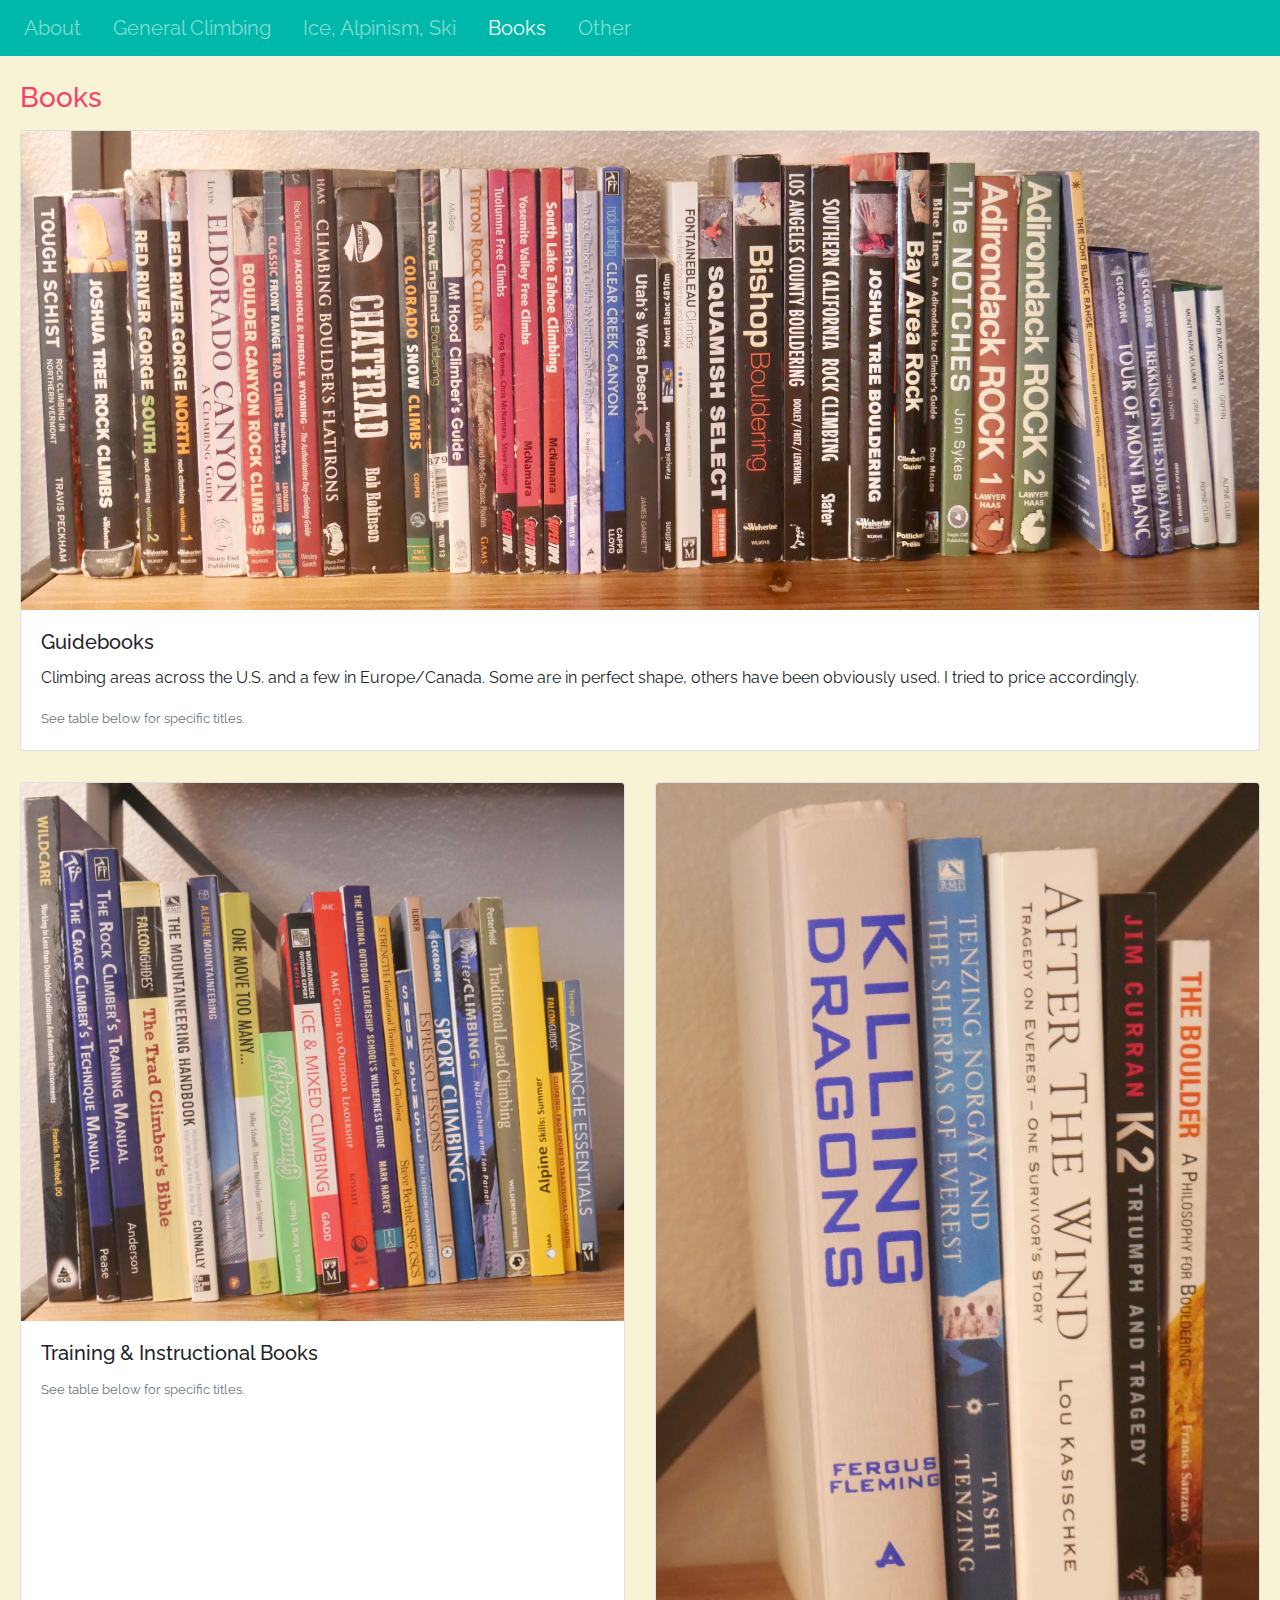
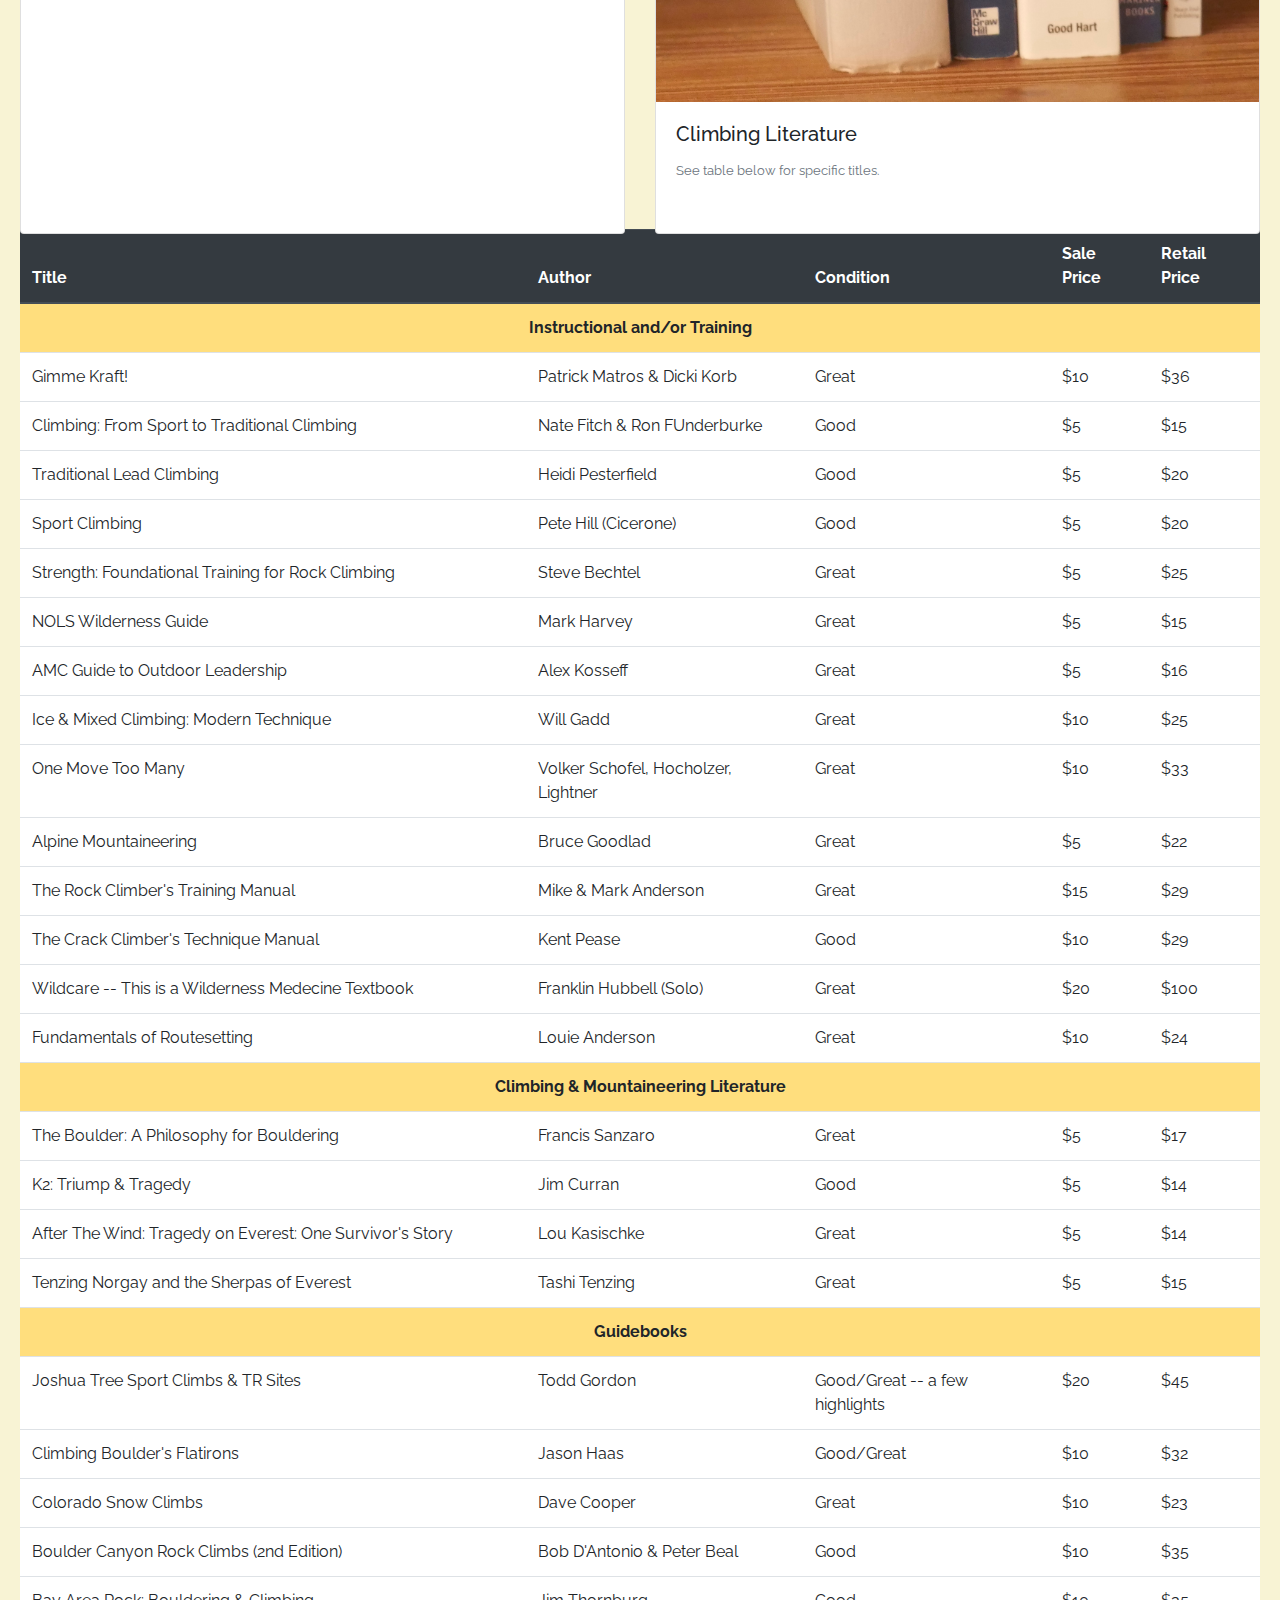
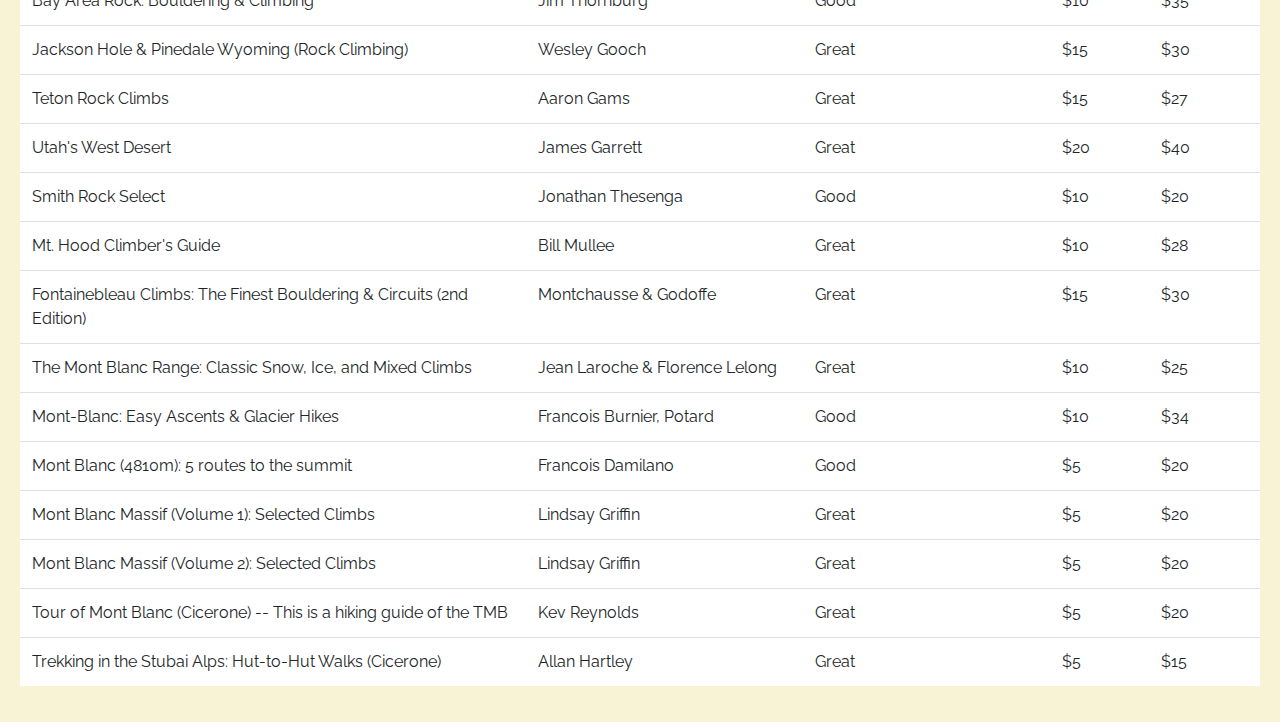
==== commit f80e7674: "Update books.html" ====
--- a/books.html
+++ b/books.html
@@ -230,8 +230,14 @@
       <td class="bookTableHeaderOverview" colspan="5">Guidebooks</td>
     </tr>
 
-<tr class="strikethrough">
-
+    <tr>
+      <td> Joshua Tree Sport Climbs & TR Sites </td>
+      <td> Todd Gordon </td>
+      <td> Good/Great -- a few highlights </td>
+      <td> $20 </td>
+      <td> $45 </td>
+    </tr>
+    
     <tr>
       <td> Climbing Boulder's Flatirons </td>
       <td> Jason Haas </td>
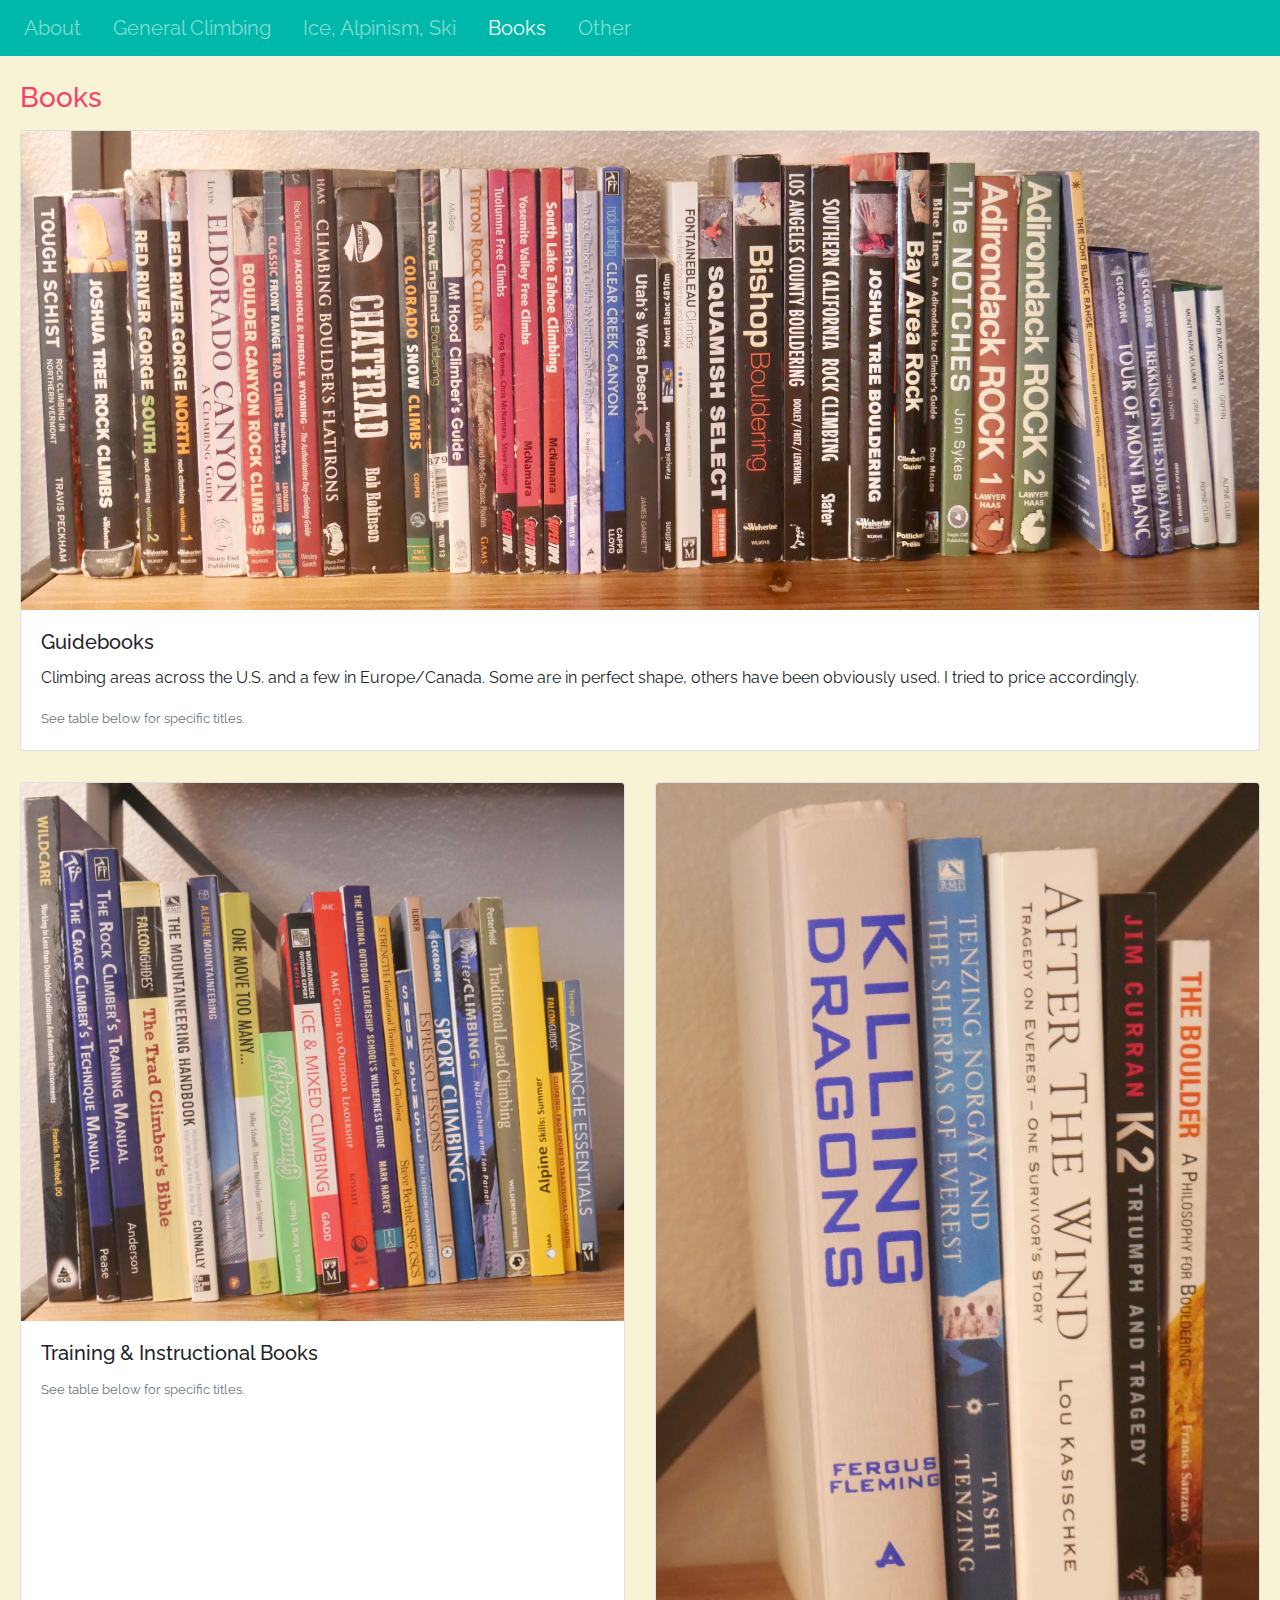
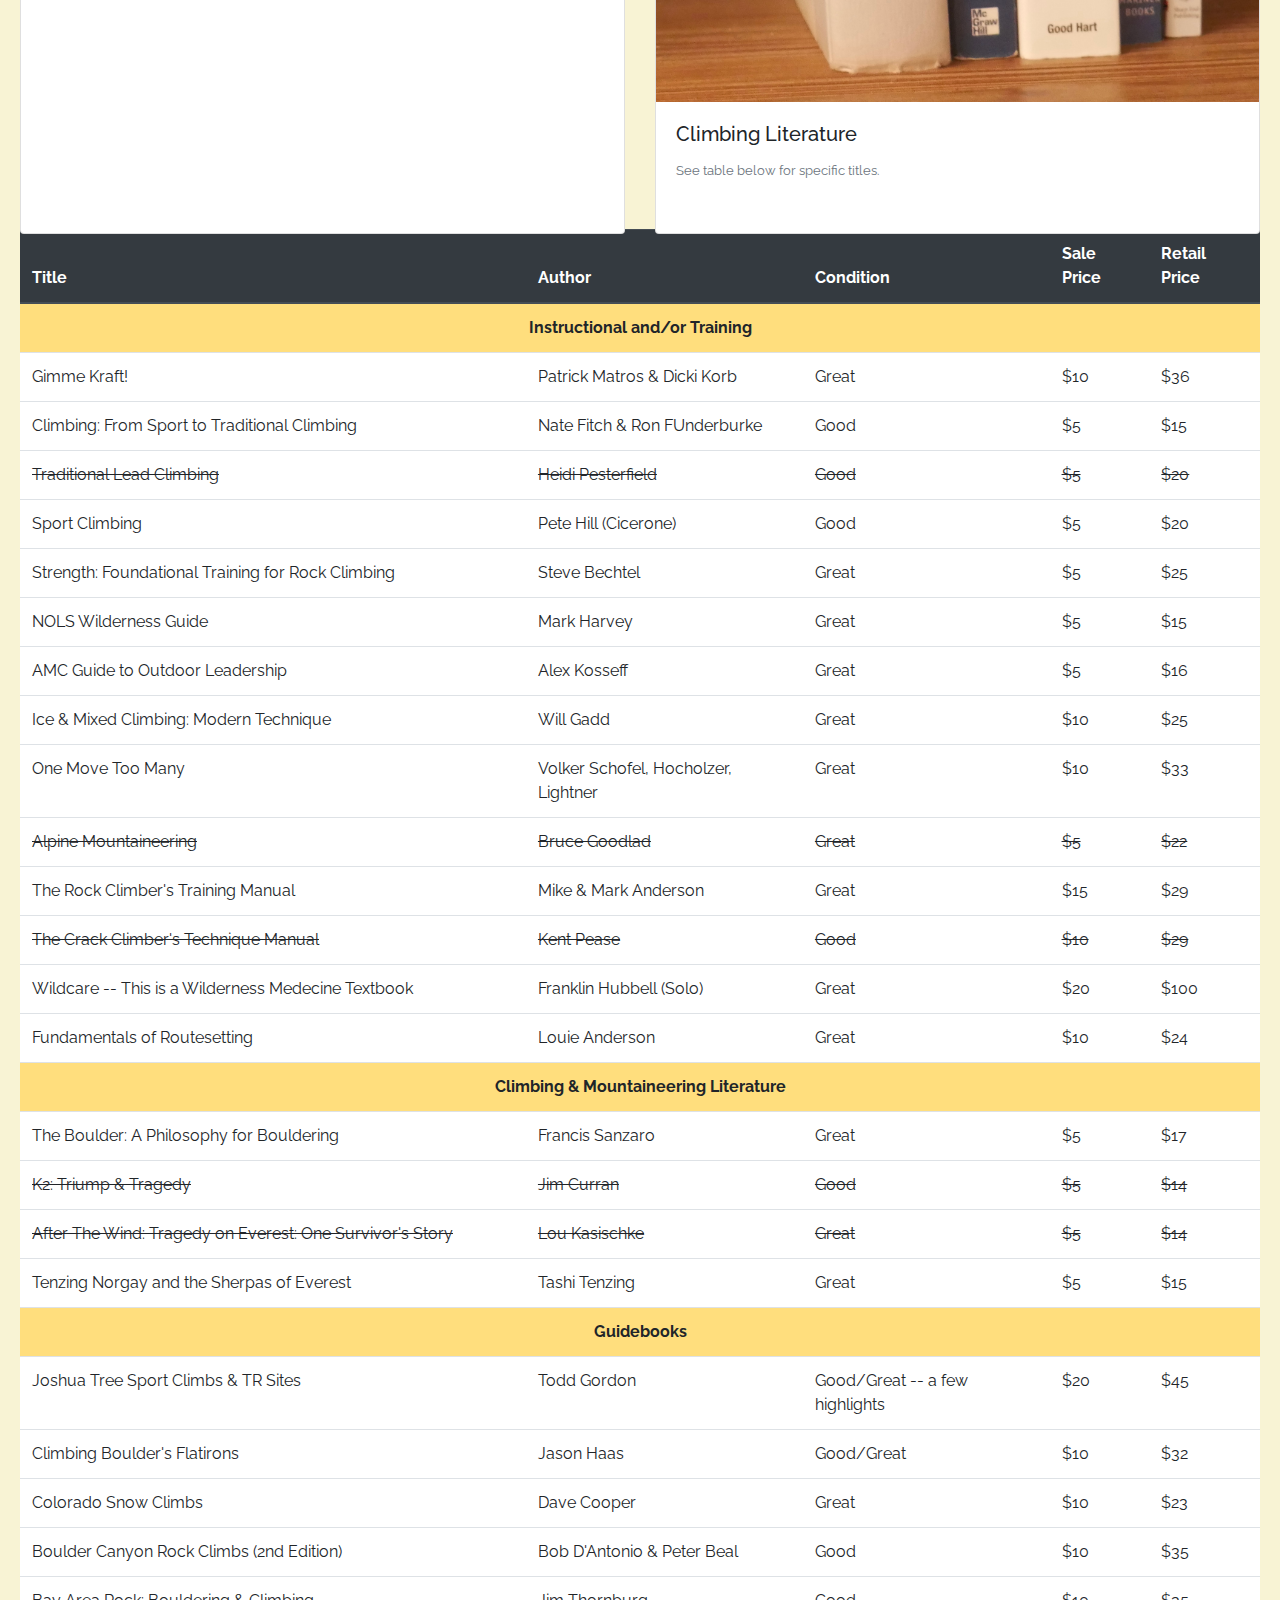
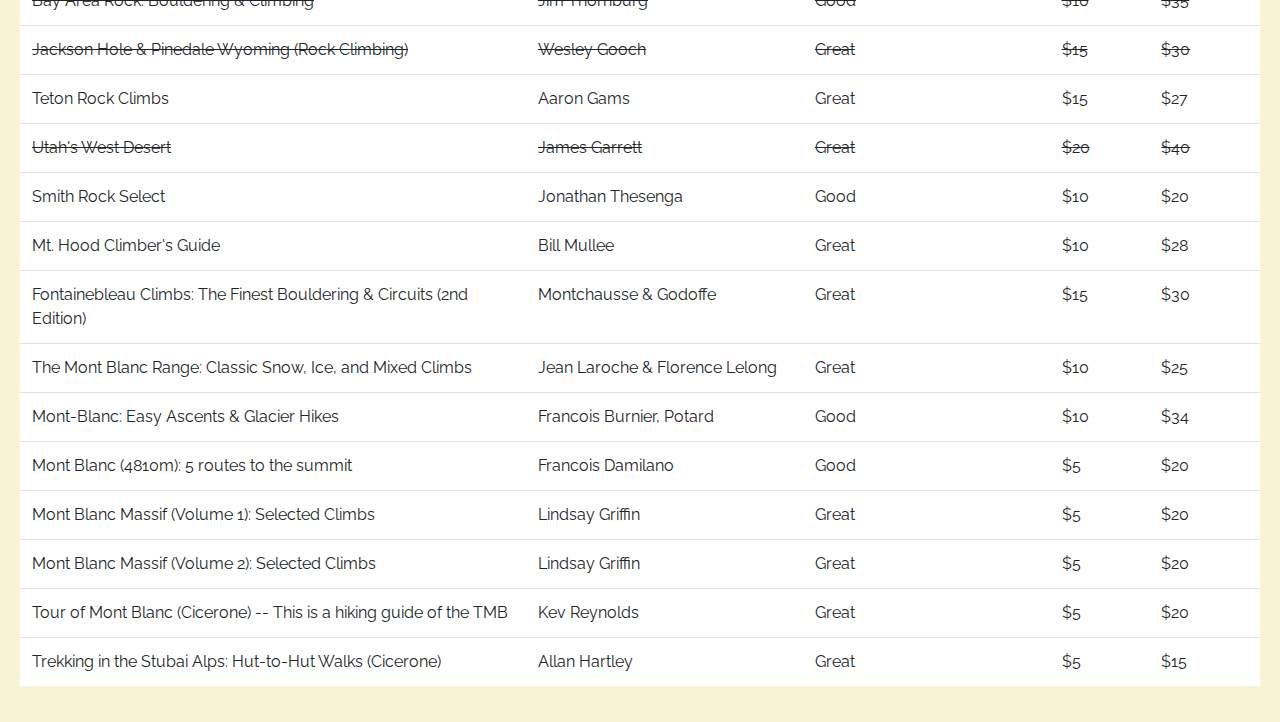
==== commit ea3f0480: "Update books.html" ====
--- a/books.html
+++ b/books.html
@@ -103,7 +103,7 @@
       <td> $15 </td>
     </tr>
  
-    <tr>
+    <tr class="strikethrough">
       <td> Traditional Lead Climbing </td>
       <td> Heidi Pesterfield </td>
       <td> Good </td>
@@ -155,7 +155,7 @@
       <td> $10 </td>
       <td> $33 </td>
     </tr>
-    <tr>
+    <tr class="strikethrough">
       <td> Alpine Mountaineering </td>
       <td> Bruce Goodlad </td>
       <td> Great </td>
@@ -169,7 +169,7 @@
       <td> $15 </td>
       <td> $29 </td>
     </tr>
-    <tr>
+    <tr class="strikethrough">
       <td> The Crack Climber's Technique Manual </td>
       <td> Kent Pease </td>
       <td> Good </td>
@@ -202,7 +202,7 @@
       <td> $17 </td>
     </tr>
 
-    <tr>
+    <tr class="strikethrough">
       <td> K2: Triump & Tragedy </td>
       <td> Jim Curran </td>
       <td> Good </td>
@@ -210,7 +210,7 @@
       <td> $14 </td>
     </tr>
 
-    <tr>
+    <tr class="strikethrough">
       <td> After The Wind: Tragedy on Everest: One Survivor's Story </td>
       <td> Lou Kasischke </td>
       <td> Great </td>
@@ -262,7 +262,7 @@
       <td> $35 </td>
     </tr>
 
-    <tr>
+    <tr class="strikethrough">
       <td> Bay Area Rock: Bouldering & Climbing </td>
       <td> Jim Thornburg </td>
       <td> Good </td>
@@ -270,7 +270,7 @@
       <td> $35 </td>
     </tr>
 
-    <tr>
+    <tr class="strikethrough">
       <td> Jackson Hole & Pinedale Wyoming (Rock Climbing) </td>
       <td> Wesley Gooch </td>
       <td> Great </td>
@@ -286,7 +286,7 @@
       <td> $27 </td>
     </tr>
 
-    <tr>
+    <tr class="strikethrough">
       <td> Utah's West Desert </td>
       <td> James Garrett </td>
       <td> Great </td>
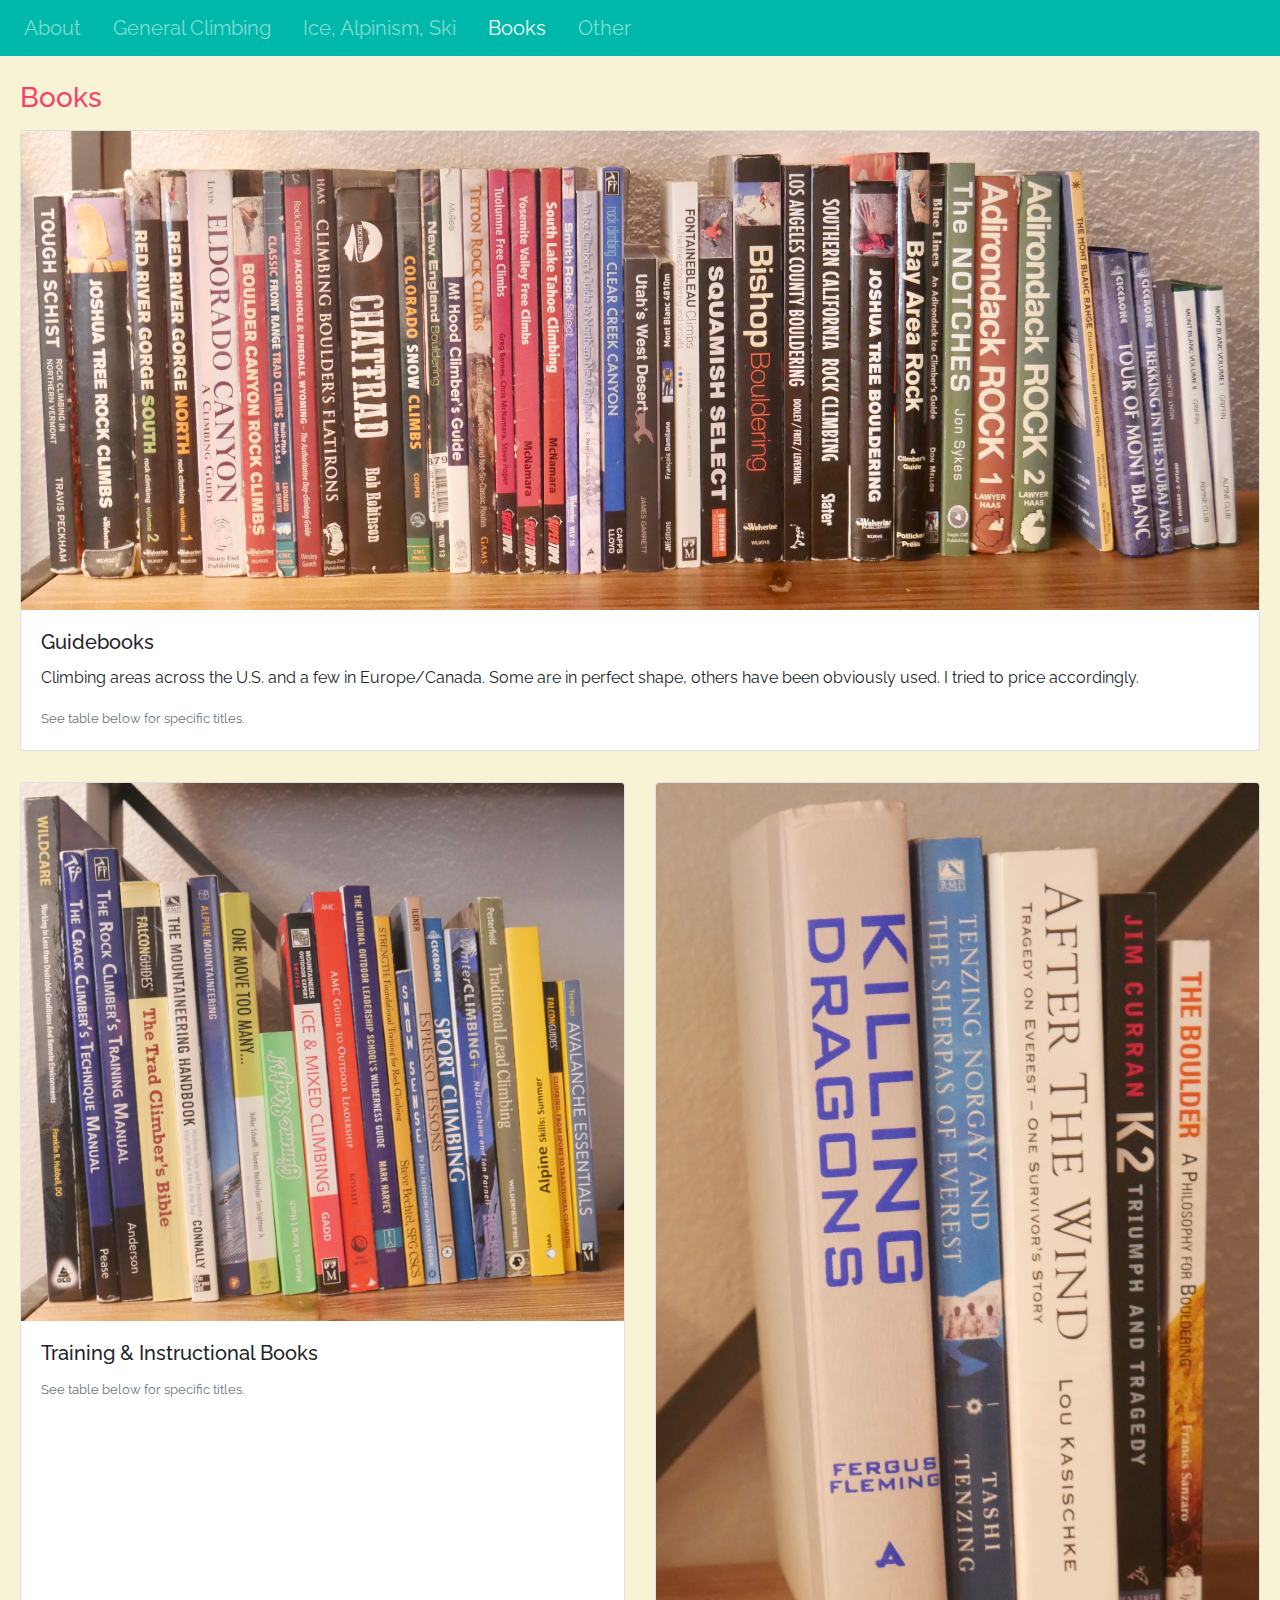
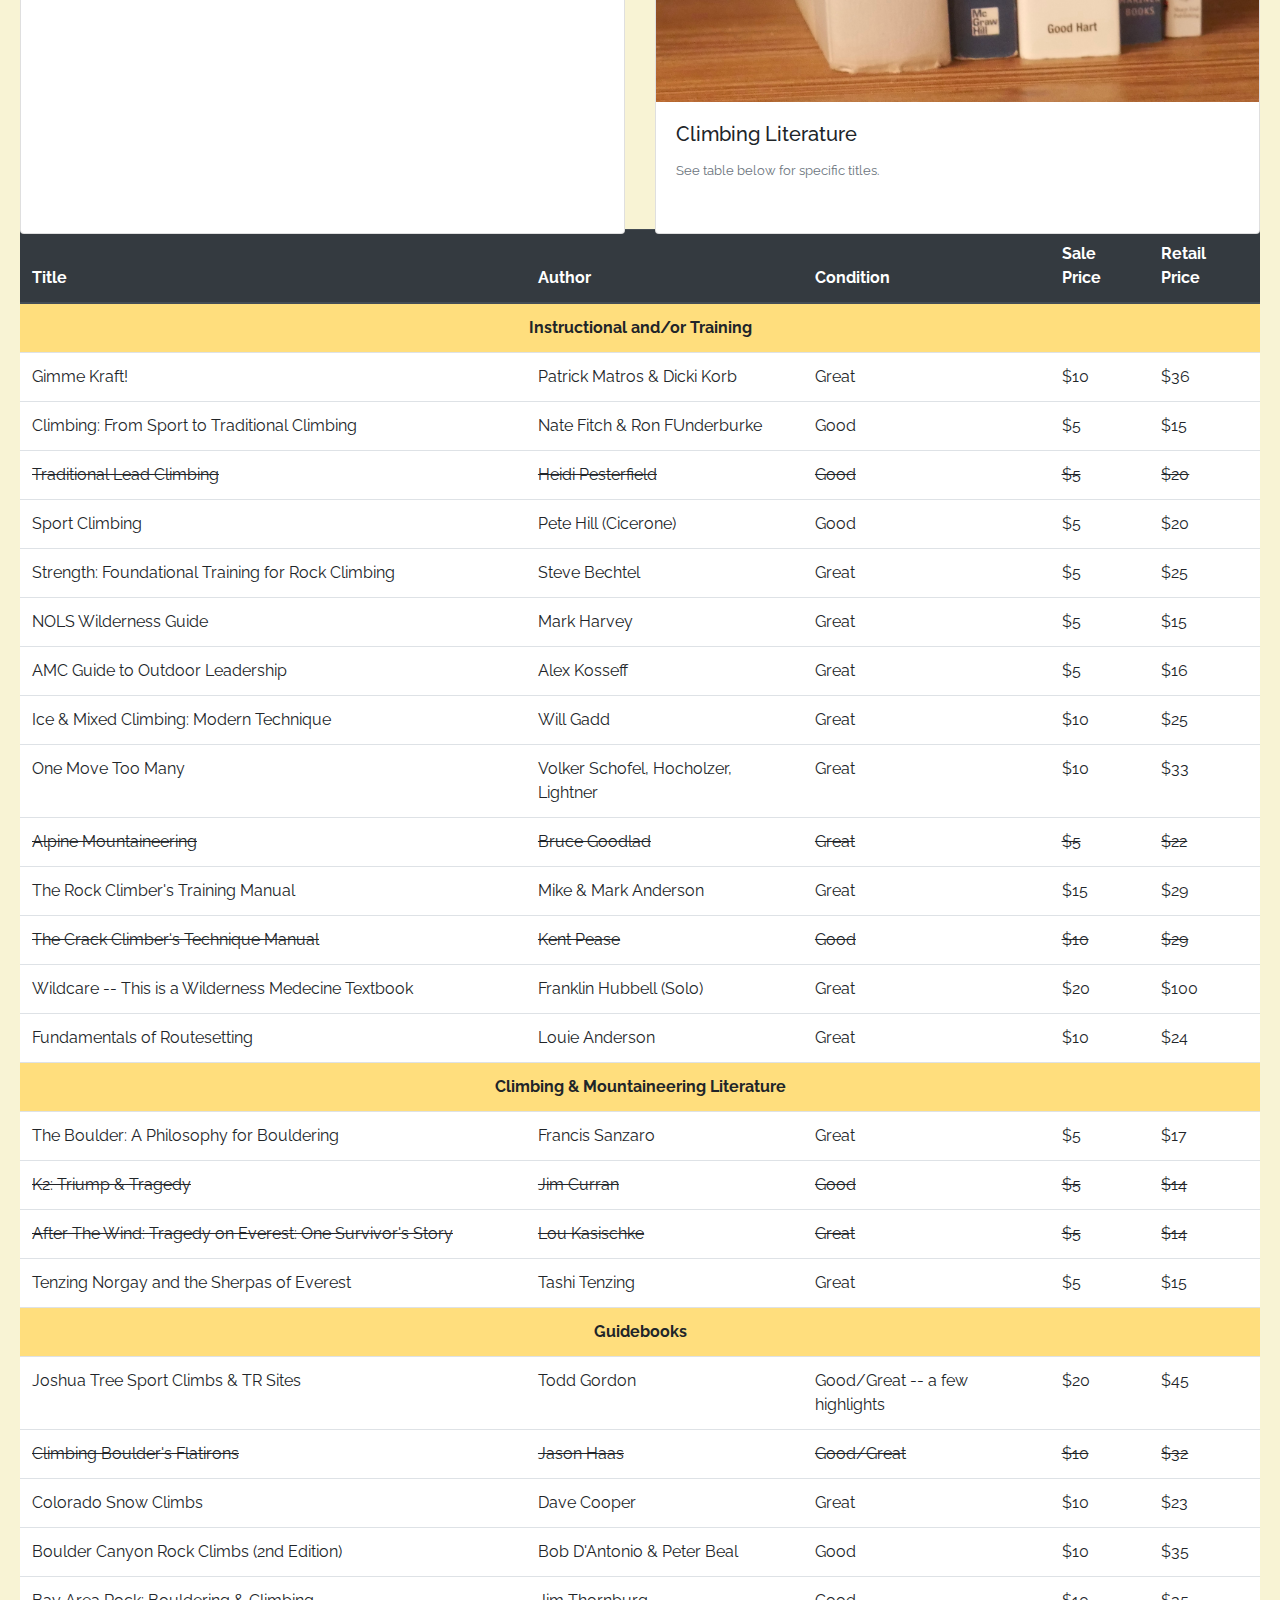
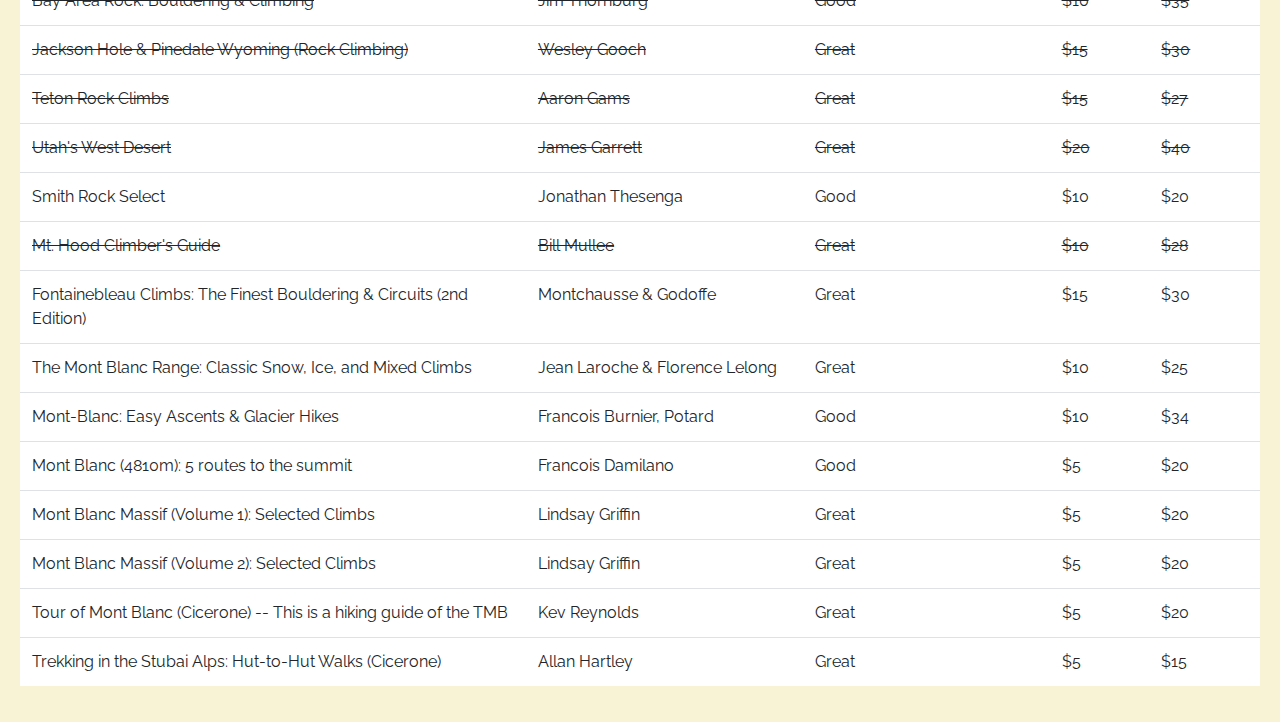
==== commit 463bc529: "Update books.html" ====
--- a/books.html
+++ b/books.html
@@ -238,7 +238,7 @@
       <td> $45 </td>
     </tr>
     
-    <tr>
+    <tr class="strikethrough">
       <td> Climbing Boulder's Flatirons </td>
       <td> Jason Haas </td>
       <td> Good/Great </td>
@@ -278,7 +278,7 @@
       <td> $30 </td>
     </tr>
 
-    <tr>
+    <tr class="strikethrough">
       <td> Teton Rock Climbs </td>
       <td> Aaron Gams </td>
       <td> Great </td>
@@ -302,7 +302,7 @@
       <td> $20 </td>
     </tr>
 
-    <tr>
+    <tr class="strikethrough">
       <td> Mt. Hood Climber's Guide </td>
       <td> Bill Mullee </td>
       <td> Great </td>
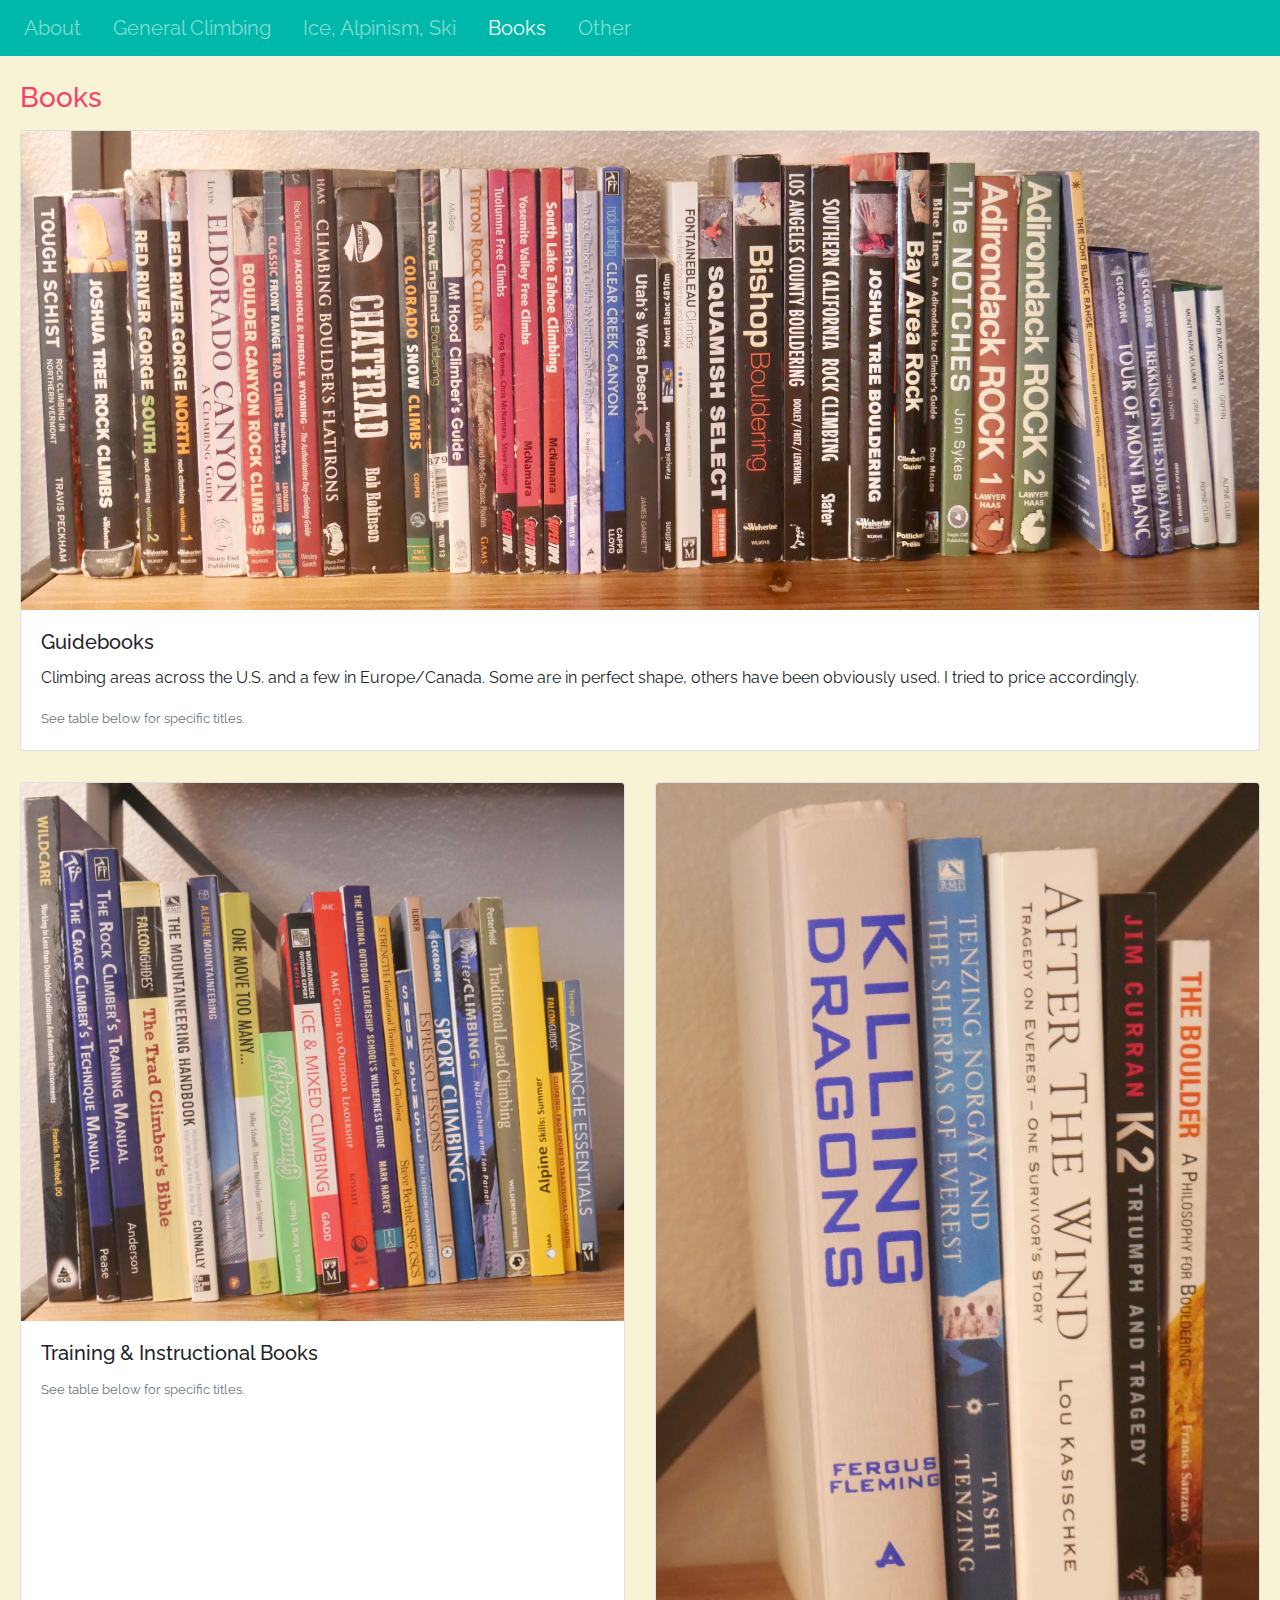
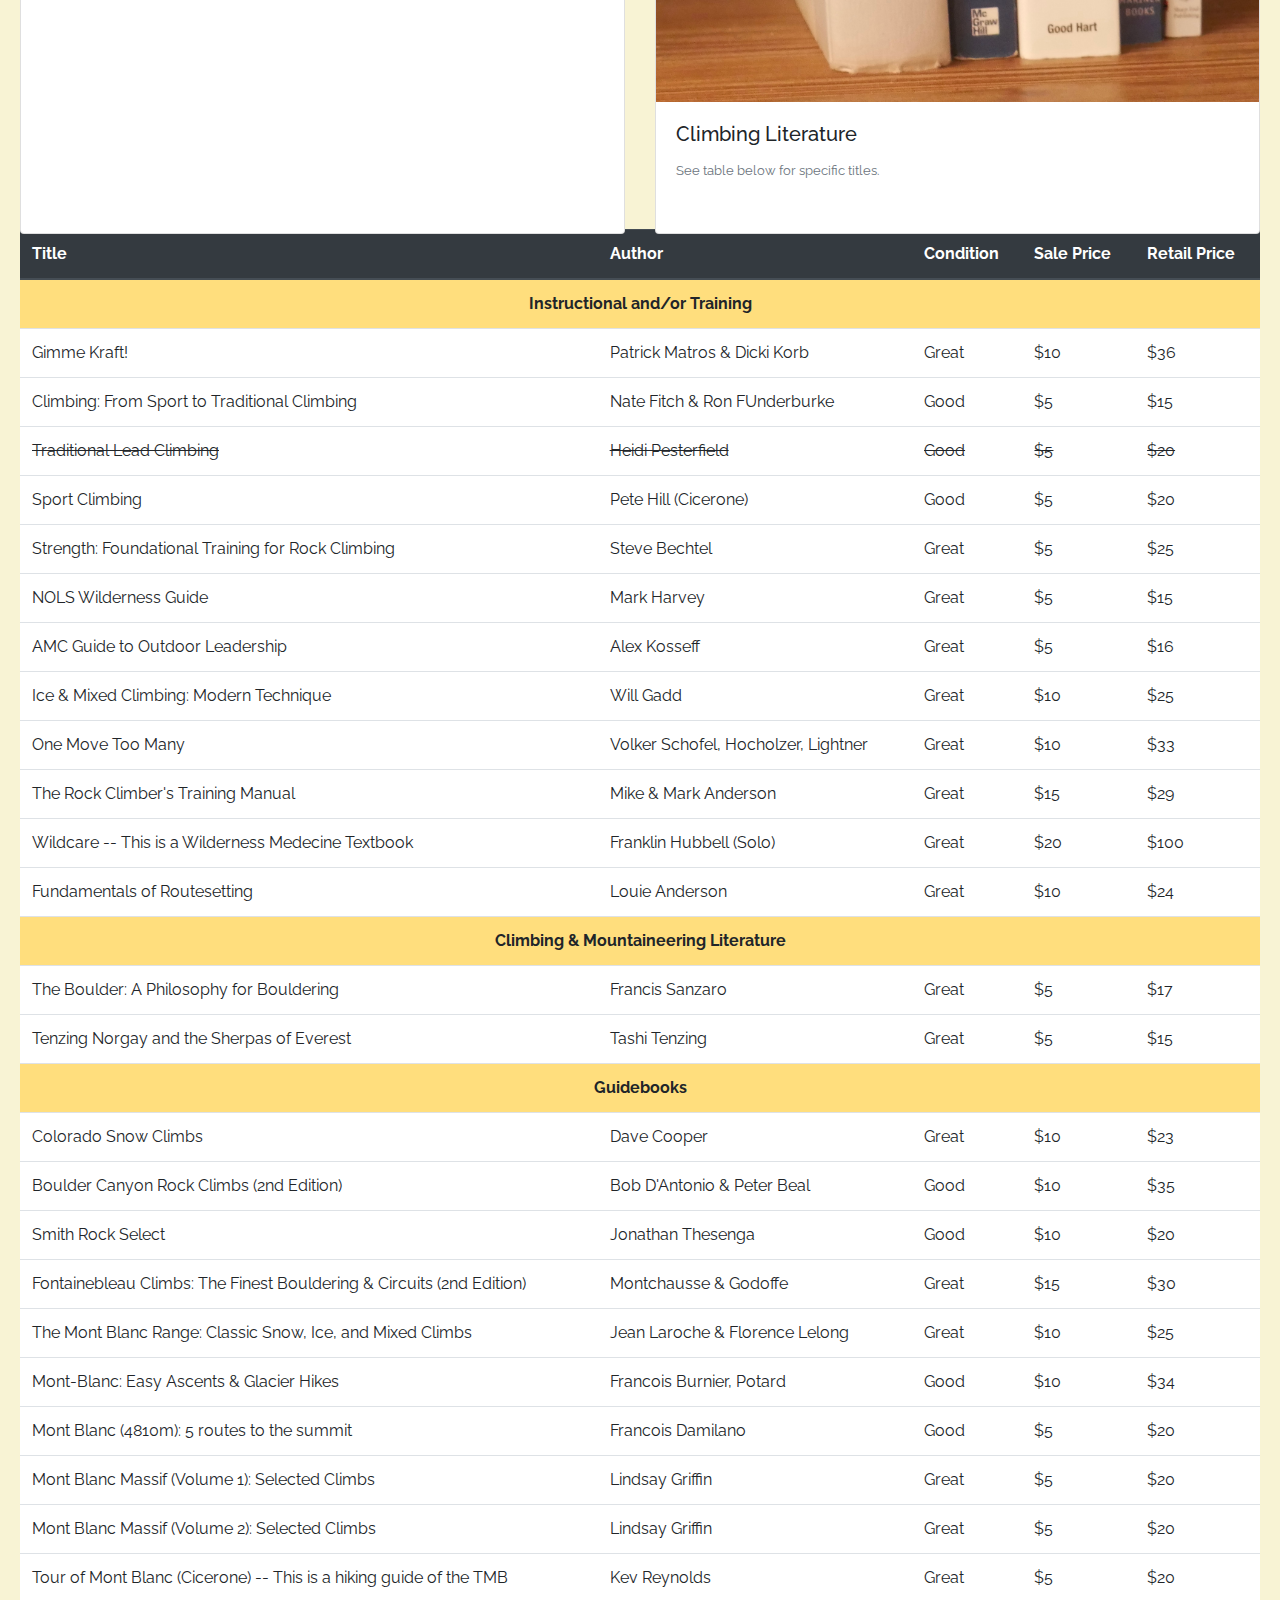
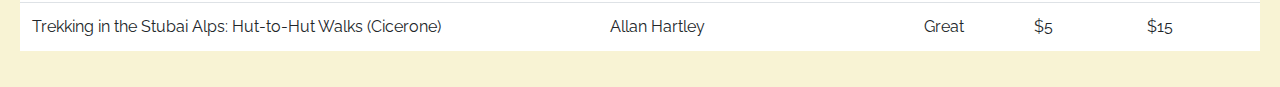
==== commit c53091a6: "Update books.html" ====
--- a/books.html
+++ b/books.html
@@ -155,13 +155,7 @@
       <td> $10 </td>
       <td> $33 </td>
     </tr>
-    <tr class="strikethrough">
-      <td> Alpine Mountaineering </td>
-      <td> Bruce Goodlad </td>
-      <td> Great </td>
-      <td> $5 </td>
-      <td> $22 </td>
-    </tr>
+   
     <tr>
       <td> The Rock Climber's Training Manual </td>
       <td> Mike & Mark Anderson </td>
@@ -169,13 +163,7 @@
       <td> $15 </td>
       <td> $29 </td>
     </tr>
-    <tr class="strikethrough">
-      <td> The Crack Climber's Technique Manual </td>
-      <td> Kent Pease </td>
-      <td> Good </td>
-      <td> $10 </td>
-      <td> $29 </td>
-    </tr>
+
     <tr>
       <td> Wildcare -- This is a Wilderness Medecine Textbook </td>
       <td> Franklin Hubbell (Solo) </td>
@@ -202,22 +190,6 @@
       <td> $17 </td>
     </tr>
 
-    <tr class="strikethrough">
-      <td> K2: Triump & Tragedy </td>
-      <td> Jim Curran </td>
-      <td> Good </td>
-      <td> $5 </td>
-      <td> $14 </td>
-    </tr>
-
-    <tr class="strikethrough">
-      <td> After The Wind: Tragedy on Everest: One Survivor's Story </td>
-      <td> Lou Kasischke </td>
-      <td> Great </td>
-      <td> $5 </td>
-      <td> $14 </td>
-    </tr>
-
     <tr>
       <td> Tenzing Norgay and the Sherpas of Everest </td>
       <td> Tashi Tenzing </td>
@@ -231,22 +203,6 @@
     </tr>
 
     <tr>
-      <td> Joshua Tree Sport Climbs & TR Sites </td>
-      <td> Todd Gordon </td>
-      <td> Good/Great -- a few highlights </td>
-      <td> $20 </td>
-      <td> $45 </td>
-    </tr>
-    
-    <tr class="strikethrough">
-      <td> Climbing Boulder's Flatirons </td>
-      <td> Jason Haas </td>
-      <td> Good/Great </td>
-      <td> $10 </td>
-      <td> $32 </td>
-    </tr>
-
-    <tr>
       <td> Colorado Snow Climbs </td>
       <td> Dave Cooper </td>
       <td> Great </td>
@@ -261,53 +217,12 @@
       <td> $10 </td>
       <td> $35 </td>
     </tr>
-
-    <tr class="strikethrough">
-      <td> Bay Area Rock: Bouldering & Climbing </td>
-      <td> Jim Thornburg </td>
-      <td> Good </td>
-      <td> $10 </td>
-      <td> $35 </td>
-    </tr>
-
-    <tr class="strikethrough">
-      <td> Jackson Hole & Pinedale Wyoming (Rock Climbing) </td>
-      <td> Wesley Gooch </td>
-      <td> Great </td>
-      <td> $15 </td>
-      <td> $30 </td>
-    </tr>
-
-    <tr class="strikethrough">
-      <td> Teton Rock Climbs </td>
-      <td> Aaron Gams </td>
-      <td> Great </td>
-      <td> $15 </td>
-      <td> $27 </td>
-    </tr>
-
-    <tr class="strikethrough">
-      <td> Utah's West Desert </td>
-      <td> James Garrett </td>
-      <td> Great </td>
-      <td> $20 </td>
-      <td> $40 </td>
-    </tr>
-
     <tr>
       <td> Smith Rock Select </td>
       <td> Jonathan Thesenga </td>
       <td> Good </td>
       <td> $10 </td>
       <td> $20 </td>
-    </tr>
-
-    <tr class="strikethrough">
-      <td> Mt. Hood Climber's Guide </td>
-      <td> Bill Mullee </td>
-      <td> Great </td>
-      <td> $10 </td>
-      <td> $28 </td>
     </tr>
 
     <tr>
